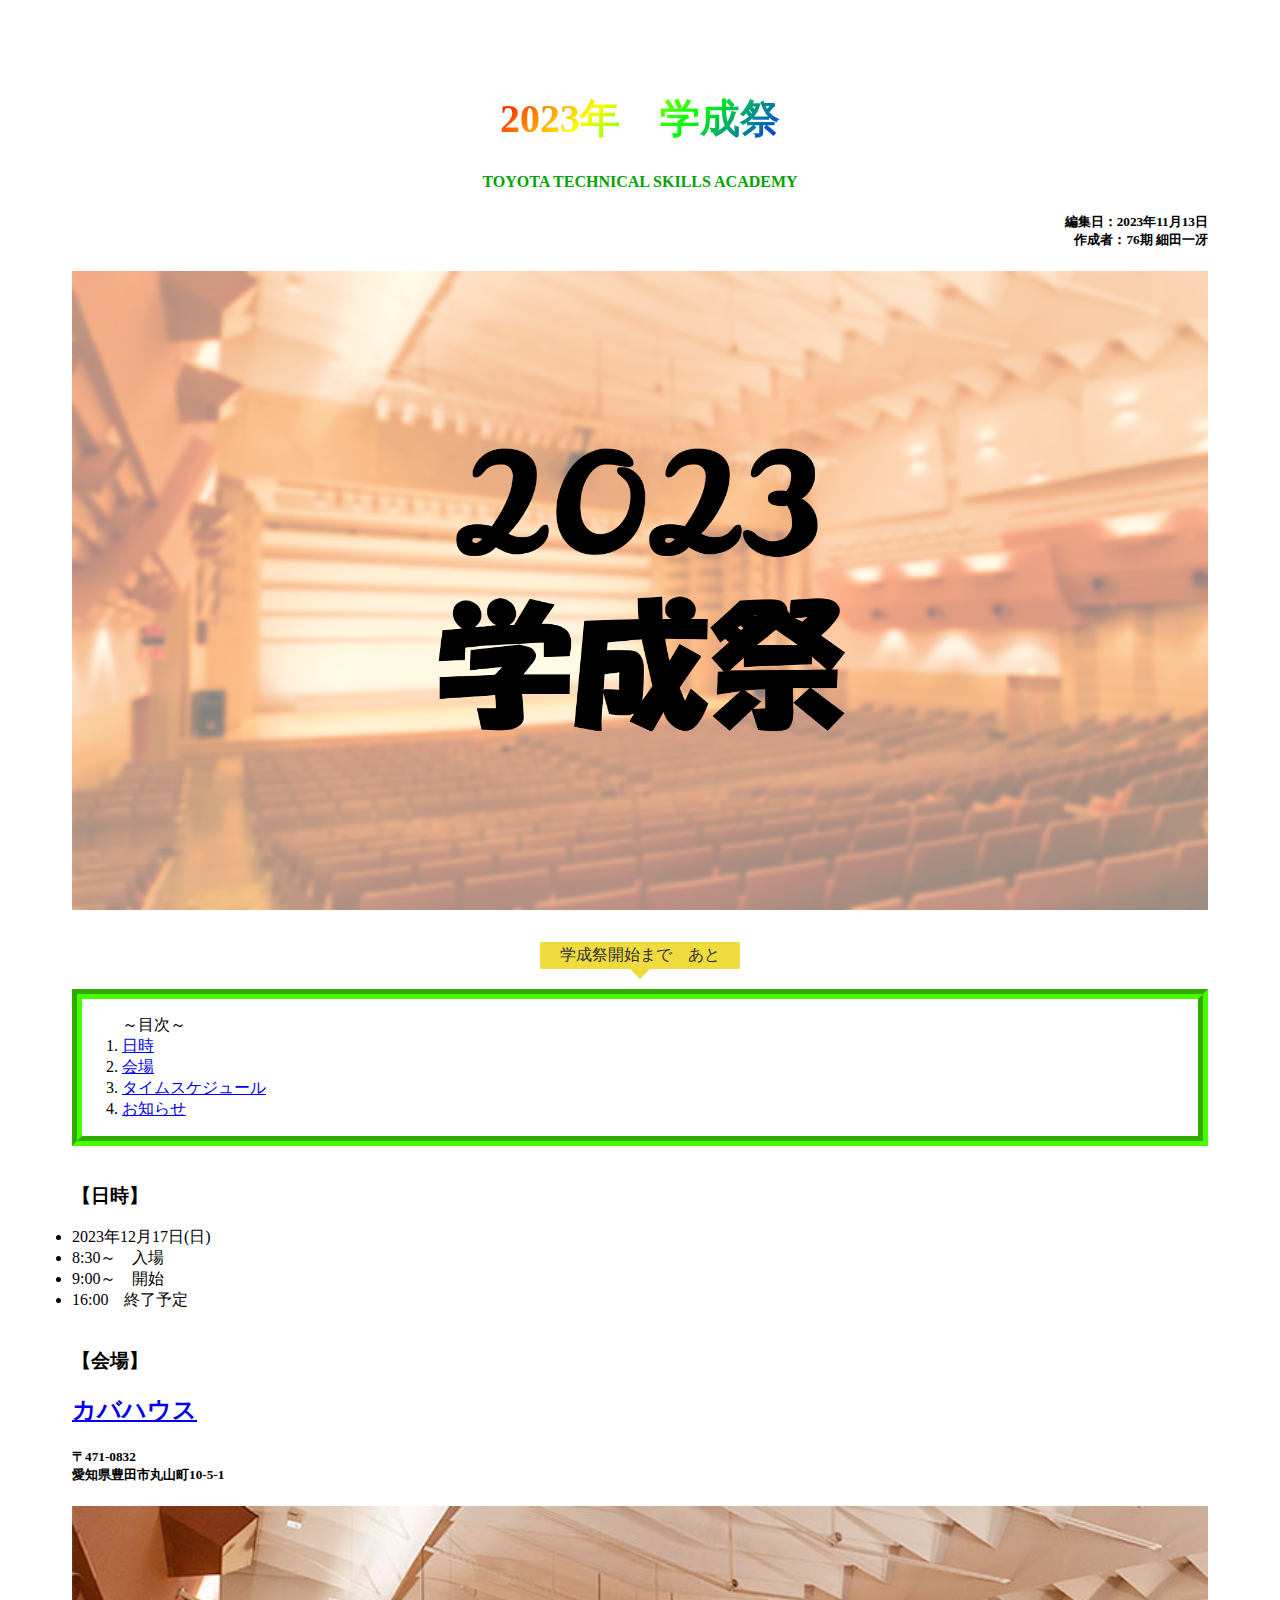
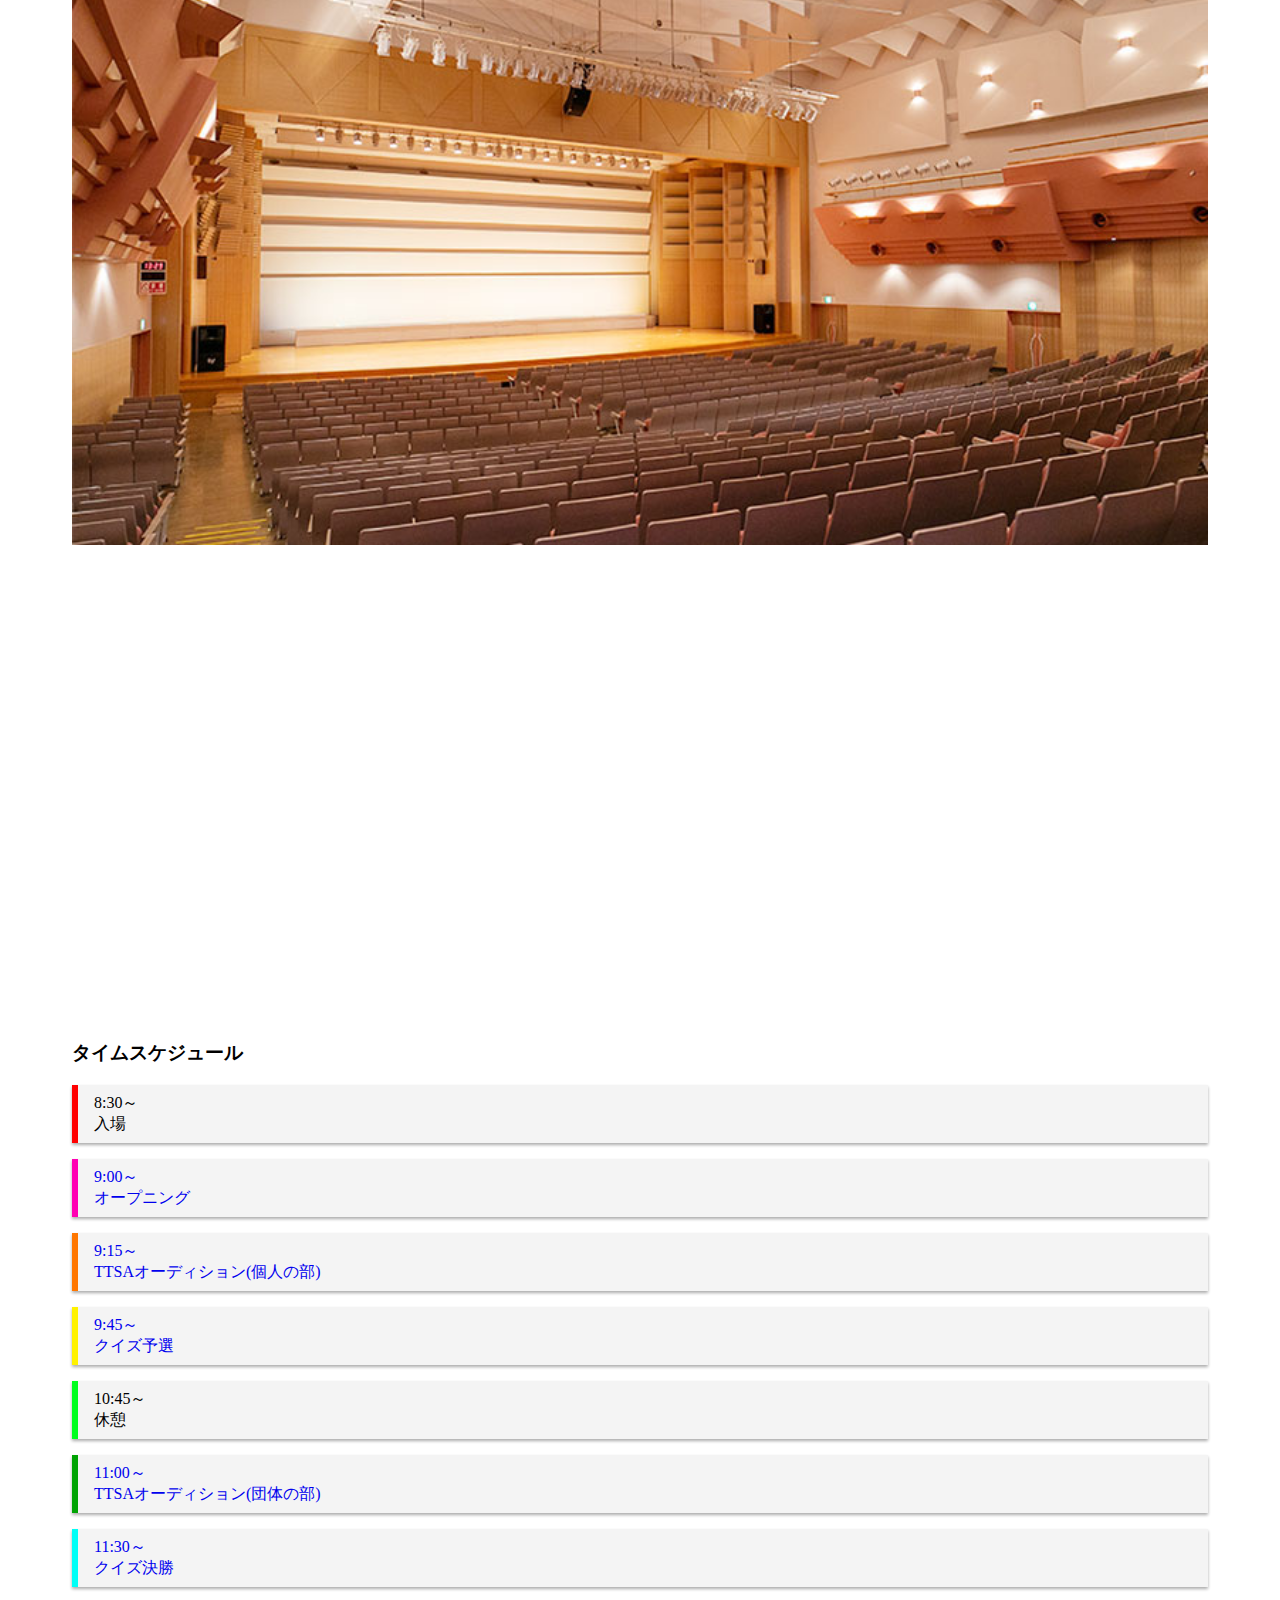
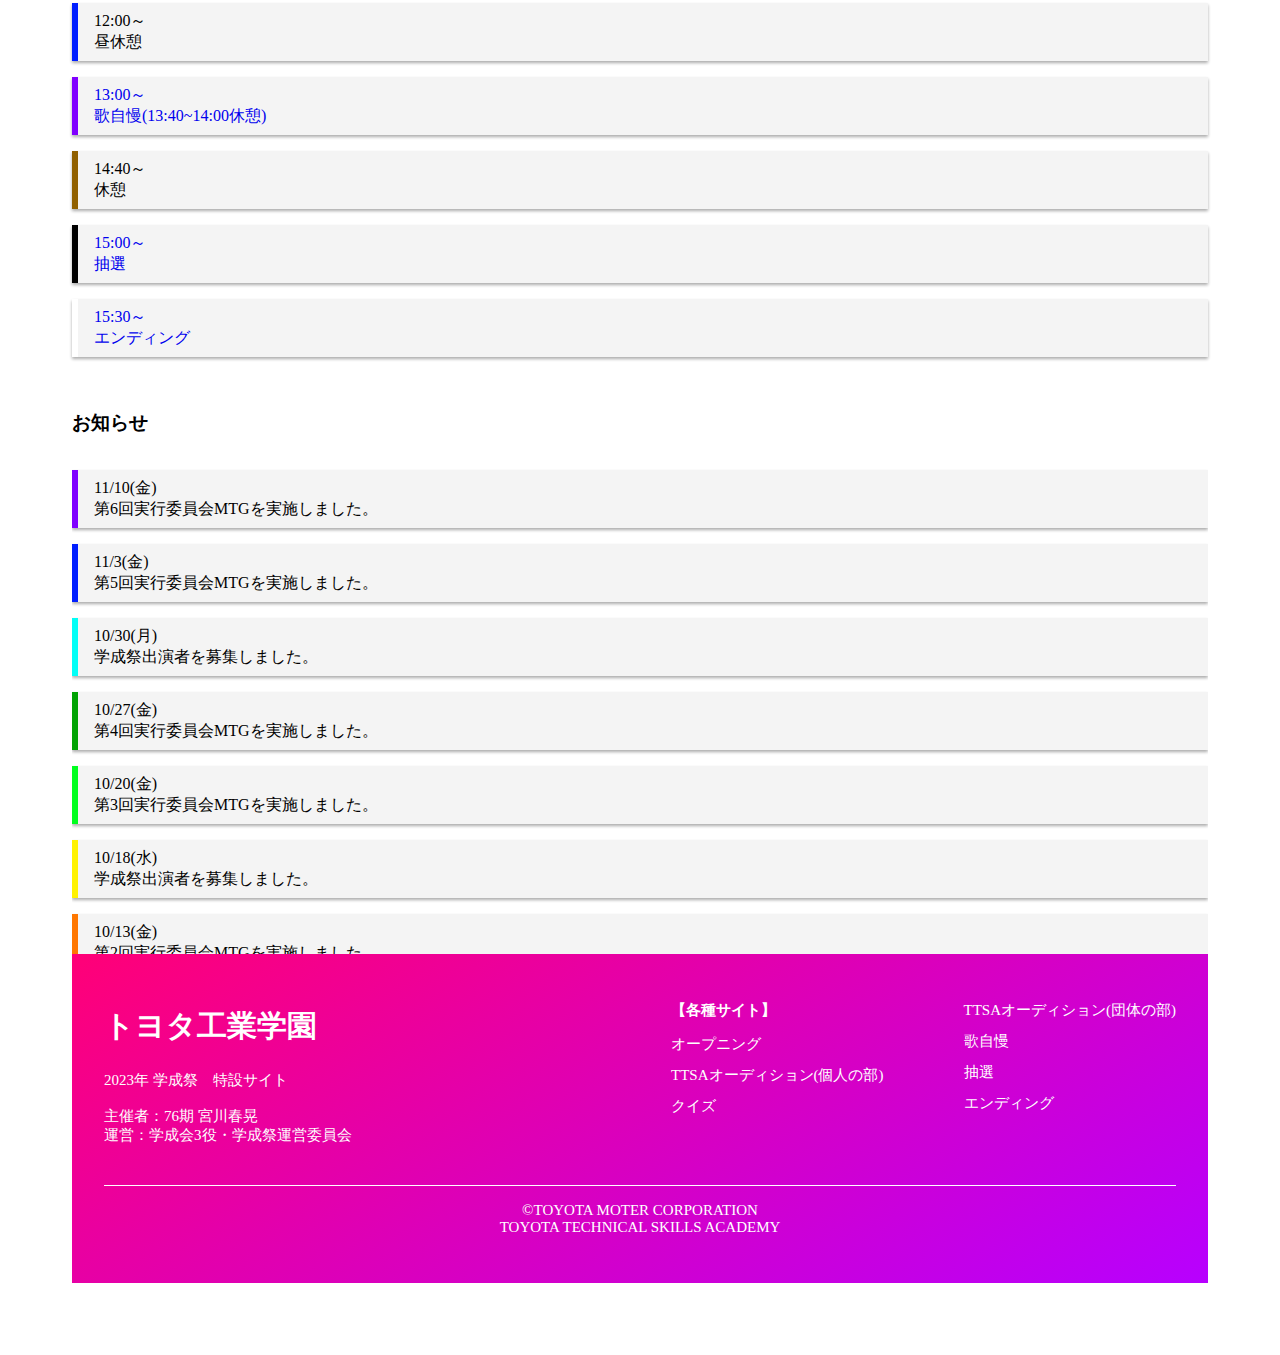
==== index.html @ 5e5b876b "Update index.html" ====
<!DOCTYPE html>
<html lang = "ja">
    <head>
        <meta charset = "UTF-8">
        <meta name = "viewport" content = "width=device-width, initial-scale=1.0">
        <title>2023年 学成祭HP HOME</title>
        <link rel="stylesheet" href="style.css">
        <script src = "script.js"></script>
    </head>

    <body class="body">
        <header class="Top">
            <h1 class="Title"><span>2023年　学成祭</span></h1>
            <h4 class="Title2">TOYOTA TECHNICAL SKILLS ACADEMY</h4>
            <h5 class="Subtitle">編集日：2023年11月13日<br>作成者：76期 細田一冴</span></h5>
        </header>

        <main class="main">
            <div class="写真1"><img src="学成祭背景.png"></div>
            <br>
            <div class="カウントダウン">
                <p class="atdays">学成祭開始まで　あと</p>
                <p id="countTimer"></p>
            </div>
            <br>
            <div class="border border-groove">
                <ol>～目次～
                <li><a href="#日時">日時</a></li>
                <li><a href="#会場">会場</a></li>
                <li><a href="#タイムスケジュール">タイムスケジュール</a></li>
                <li><a href="#お知らせ">お知らせ</a></li>
                </ol>
            </div>
        </main>
        <br>
        <main class="main2">
            <div id="日時">
                <h3>【日時】</h3>
                <li>2023年12月17日(日)</Li>
                <li>8:30～　入場</li>
                <li>9:00～　開始</li>
                <li>16:00　終了予定</li>
            </div>
            <br>
            <div id="会場">
                <h3>【会場】</h3>
                <h2><a href="http://www.kabanet.org/">カバハウス</a></h2>
                <h5>〒471-0832<br>
                    愛知県豊田市丸山町10-5-1
                </h5>
                <div class="写真2"><img src="カバハウス画像.jpg"></div>
                <iframe src="https://www.google.com/maps/embed?pb=!1m14!1m8!1m3!1d3265.842801231145!2d137.1483577!3d35.0606691!3m2!1i1024!2i768!4f13.1!3m3!1m2!1s0x6004a1cbf8b71cbf%3A0xae0e0956d1fdacdc!2z44Kr44OQ44OP44Km44K5!5e0!3m2!1sja!2sjp!4v1698238252187!5m2!1sja!2sjp" width=100% height="450" style="border:0;" allowfullscreen="" loading="lazy" referrerpolicy="no-referrer-when-downgrade"></iframe>
            </div>
            <br>
            <div id="タイムスケジュール">
                <h3>タイムスケジュール</h3>
                <div class="box1">
                    <p>
                        8:30～<br>
                        入場
                    </p>
                </div>
                <div class="box2">
                    <p>
                        <a href="https://kazusa-hosoda.github.io/2023_TTSA_FES/オープニング.html">
                            9:00～<br>
                            オープニング
                        </a>
                    </p>
                </div>
                <div class="box3">
                    <p>
                        <a href="https://kazusa-hosoda.github.io/2023_TTSA_FES/TTSA(個人の部).html">
                            9:15～<br>
                            TTSAオーディション(個人の部)
                        </a>
                    </p>
                </div>
                <div class="box4">
                    <p>
                        <a href="https://kazusa-hosoda.github.io/2023_TTSA_FES/クイズ.html">
                            9:45～<br>
                            クイズ予選
                        </a>
                    </p>
                </div>
                <div class="box5">
                    <p>
                        10:45～<br>
                        休憩
                    </p>
                </div>
                <div class="box6">
                    <p>
                        <a href="https://kazusa-hosoda.github.io/2023_TTSA_FES/TTSA(団体の部).html">
                            11:00～<br>
                            TTSAオーディション(団体の部)
                        </a>
                    </p>
                </div>
                <div class="box7">
                    <p>
                        <a href="https://kazusa-hosoda.github.io/2023_TTSA_FES/クイズ.html">
                            11:30～<br>
                            クイズ決勝
                        </a>
                    </p>
                </div>
                <div class="box8">
                    <p>
                        12:00～<br>
                        昼休憩
                    </p>
                </div>
                <div class="box9">
                    <p>
                        <a href="https://kazusa-hosoda.github.io/2023_TTSA_FES/歌自慢.html">
                            13:00～<br>
                            歌自慢(13:40~14:00休憩)
                        </a>
                    </p>
                </div>
                <div class="box10">
                    <p>
                        14:40～<br>
                        休憩
                    </p>
                </div>
                <div class="box11">
                    <p>
                        <a href="https://kazusa-hosoda.github.io/2023_TTSA_FES/抽選.html">
                            15:00～<br>
                            抽選
                        </a>
                    </p>
                </div>
                <div class="box12">
                    <p>
                        <a href="https://kazusa-hosoda.github.io/2023_TTSA_FES/エンディング.html">
                            15:30～<br>
                            エンディング
                        </a>
                    </p>
                </div>
            </div>
            <br>
            <div id="お知らせ">
                <h3>お知らせ</h3>
                <div class="お知らせbox">
                    <div class="box9">
                        <p>
                            11/10(金)<br>
                            第6回実行委員会MTGを実施しました。
                        </p>
                    </div>
                    <div class="box8">
                        <p>
                            11/3(金)<br>
                            第5回実行委員会MTGを実施しました。
                        </p>
                    </div>
                    <div class="box7">
                        <p>
                            10/30(月)<br>
                            学成祭出演者を募集しました。
                        </p>
                    </div>
                    <div class="box6">
                        <p>
                            10/27(金)<br>
                            第4回実行委員会MTGを実施しました。
                        </p>
                    </div>
                    <div class="box5">
                        <p>
                            10/20(金)<br>
                            第3回実行委員会MTGを実施しました。
                        </p>
                    </div>
                    <div class="box4">
                        <p>
                            10/18(水)<br>
                            学成祭出演者を募集しました。
                        </p>
                    </div>
                    <div class="box3">
                        <p>
                            10/13(金)<br>
                            第2回実行委員会MTGを実施しました。
                        </p>
                    </div>
                    <div class="box2">
                        <p>
                            10/8(日)<br>
                            学成祭参加者を募集しました。
                        </p>
                    </div>
                    <div class="box1">
                        <p>
                            10/6(金)<br>
                            第1回実行委員会MTGを実施しました。
                        </p>
                    </div>
                </div>
            </div>
        </main>
    </body>

    <footer class="footer">
        <div class="lg-flex md-justify-between">
            <div>
              <h1 class="footer__logo">トヨタ工業学園</h1>
              <address class="footer__address">
                2023年 学成祭　特設サイト<br><br>
                主催者：76期 宮川春晃<br>
                運営：学成会3役・学成祭運営委員会
              </address>
            </div>
            <div class="grid">
              <div>
                <p class="footer__navi-heading">【各種サイト】</p>
                <ul class="footer__navi">
                    <li><a href="https://kazusa-hosoda.github.io/2023_TTSA_FES/オープニング.html">オープニング</a></li>
                    <li><a href="https://kazusa-hosoda.github.io/2023_TTSA_FES/TTSA(個人の部).html">TTSAオーディション(個人の部)</a></li>
                    <li><a href="https://kazusa-hosoda.github.io/2023_TTSA_FES/クイズ.html">クイズ</a></li>
                </ul>
              </div>
              <div>
                <ul class="footer__navi">
                    <li><a href="https://kazusa-hosoda.github.io/2023_TTSA_FES/TTSA(団体の部).html">TTSAオーディション(団体の部)</a></li>
                    <li><a href="https://kazusa-hosoda.github.io/2023_TTSA_FES/歌自慢.html">歌自慢</a></li>
                    <li><a href="https://kazusa-hosoda.github.io/2023_TTSA_FES/抽選.html">抽選</a></li>
                    <li><a href="https://kazusa-hosoda.github.io/2023_TTSA_FES/エンディング.html">エンディング</a></li>
                </ul>
              </div>
            </div>
          </div>
          <hr>
        <p class="会社名">©TOYOTA MOTER CORPORATION<br>TOYOTA TECHNICAL SKILLS ACADEMY</p>
    </footer>
</html>
---- style.css ----
html{
    background-color: rgb(255, 255, 255);
    color: #000000;
    margin: 5%;
}

.Top .Title{
    text-align: center;
    font-family: Castellar; /* フォント */
    font-size: 250%;
    max-width: 100%;
    height: auto;
}

.Top .Title span{
    background: linear-gradient(135deg, #ff0000 0%, #fbff00 33%, #00ff08 66%, #002aff 100%);
    background: -webkit-linear-gradient(-45deg, #ff0000 0%, #fbff00 33%, #00ff08 66%, #002aff 100%);
    -webkit-background-clip: text;
    -webkit-text-fill-color: transparent;
}

.Top .Title2{
    color: #00a303;
    text-align: center;
    font-size: 100%;
    max-width: 100%;
    height: auto;
}

.Top .Subtitle{
    text-align: right;
}

p.atdays {
    top: 10px;
    display: inline-block;
    margin: 0 auto 10px;
    background: #f0db3f;
    color: #313131;
    padding: 3px 20px;
    position: relative;
    border-radius: 2px;
}

p.atdays:after {
    content: "";
    position: absolute;
    bottom: -20px;
    left: 50%;
    margin-left: -10px;
    border: 10px solid transparent;
    border-top: 10px solid #f0db3f;
    z-index: 2;
}

p#countTimer {
    margin: 0;
    font-size: 2rem;
    font-weight: 600;
    letter-spacing: 0.08rem;
    text-align: center;
}

p#countTimer span {
    font-size: 1rem;
    font-weight: 400;
    margin-right: 10px;
}

.カウントダウン{
    color: rgb(255, 0, 0);
}

.main{
    text-align: center;
    max-width: 100%;
    height: auto;
}

.main img{
    width: 100%;
}

.main .border-groove {
    text-align: left;
    margin-top: 2px;
    border: 10px groove #48ff00;
    color: black;
    background-color: #ffffff;
}

.main2 img{
    width: 100%;
}

#タイムスケジュール a{
    text-decoration: none;
}

#タイムスケジュール a:hover{
    text-decoration: underline;
}

.お知らせbox{
    width: 100%;
    height:500px;
    overflow: scroll;
}

.box1{
    padding: 0.5em 1em;
    margin: 1em 0;
    background: #f4f4f4;
    border-left: solid 6px #ff0000;
    box-shadow: 0px 2px 3px rgba(0, 0, 0, 0.33);
}

.box2{
    padding: 0.5em 1em;
    margin: 1em 0;
    background: #f4f4f4;
    border-left: solid 6px #ff00b3;
    box-shadow: 0px 2px 3px rgba(0, 0, 0, 0.33);
}

.box3{
    padding: 0.5em 1em;
    margin: 1em 0;
    background: #f4f4f4;
    border-left: solid 6px #ff7700;
    box-shadow: 0px 2px 3px rgba(0, 0, 0, 0.33);
}

.box4{
    padding: 0.5em 1em;
    margin: 1em 0;
    background: #f4f4f4;
    border-left: solid 6px #fff200;
    box-shadow: 0px 2px 3px rgba(0, 0, 0, 0.33);
}

.box5{
    padding: 0.5em 1em;
    margin: 1em 0;
    background: #f4f4f4;
    border-left: solid 6px #00ff1e;
    box-shadow: 0px 2px 3px rgba(0, 0, 0, 0.33);
}

.box6{
    padding: 0.5em 1em;
    margin: 1em 0;
    background: #f4f4f4;
    border-left: solid 6px #00a303;
    box-shadow: 0px 2px 3px rgba(0, 0, 0, 0.33);
}

.box7{
    padding: 0.5em 1em;
    margin: 1em 0;
    background: #f4f4f4;
    border-left: solid 6px #00fff7;
    box-shadow: 0px 2px 3px rgba(0, 0, 0, 0.33);
}

.box8{
    padding: 0.5em 1em;
    margin: 1em 0;
    background: #f4f4f4;
    border-left: solid 6px #001eff;
    box-shadow: 0px 2px 3px rgba(0, 0, 0, 0.33);
}

.box9{
    padding: 0.5em 1em;
    margin: 1em 0;
    background: #f4f4f4;
    border-left: solid 6px #8000ff;
    box-shadow: 0px 2px 3px rgba(0, 0, 0, 0.33);
}

.box10{
    padding: 0.5em 1em;
    margin: 1em 0;
    background: #f4f4f4;
    border-left: solid 6px #906000;
    box-shadow: 0px 2px 3px rgba(0, 0, 0, 0.33);
}

.box11{
    padding: 0.5em 1em;
    margin: 1em 0;
    background: #f4f4f4;
    border-left: solid 6px #000000;
    box-shadow: 0px 2px 3px rgba(0, 0, 0, 0.33);
}

.box12{
    padding: 0.5em 1em;
    margin: 1em 0;
    background: #f4f4f4;
    border-left: solid 6px #ffffff;
    box-shadow: 0px 2px 3px rgba(0, 0, 0, 0.33);
}

#タイムスケジュール p{
    color: black;
    margin: 0; 
    padding: 0;
}

#お知らせ p{
    color: black;
    margin: 0; 
    padding: 0;
}

.footer {
    padding: 2rem;
    font-size: 15px;
    color: #ffffff;
    background: linear-gradient(120deg, #b700ff, #ff0077);
    background: -moz-linear-gradient(120deg, #b700ff, #ff0077);
    background: -webkit-linear-gradient(120deg, #b700ff, #ff0077);
}
  
.footer__navi-heading {
    font-weight: 600;
}
  
.footer__logo {
    display: inline-block;
    margin-bottom: 1.5rem;
}
  
.footer__navi li {
    margin-bottom: 0.75rem;
}
  
.footer__address {
    margin-bottom: 2rem;
}
  
.footer__address a {
    text-decoration: underline;
}
  
@media (min-width: 768px) {
    .md-flex {
      display: flex;
    }
  
    .md-justify-between {
      justify-content: space-between;
    }
  
    .grid {
      grid-template-columns: repeat(2, minmax(0, 1fr));
    }
    
    .footer__address a {
      text-decoration: none;
      pointer-events: none;
    }
}
  
@media (min-width: 1024px) {
    .lg-flex {
      display: flex;
    }
}
  
.会社名 {
    text-align: center;
}

.footer ul {
    padding: 0;
    list-style: none;
}
  
.footer a {
    color: #ffffff;
    text-decoration: none;
}
  
a:hover {
    color: #000000;
}
  
.footer hr {
    height: 1px;
    border: 0;
    border-top: 1px solid #ffffff;
}
  
.footer address {
    font-style: normal;
    color: #ffffff;
}
  
.grid {
    display: grid;
    grid-template-columns: repeat(2, minmax(0, 1fr));
    gap: 5rem;
    margin-bottom: 1.5rem;
}
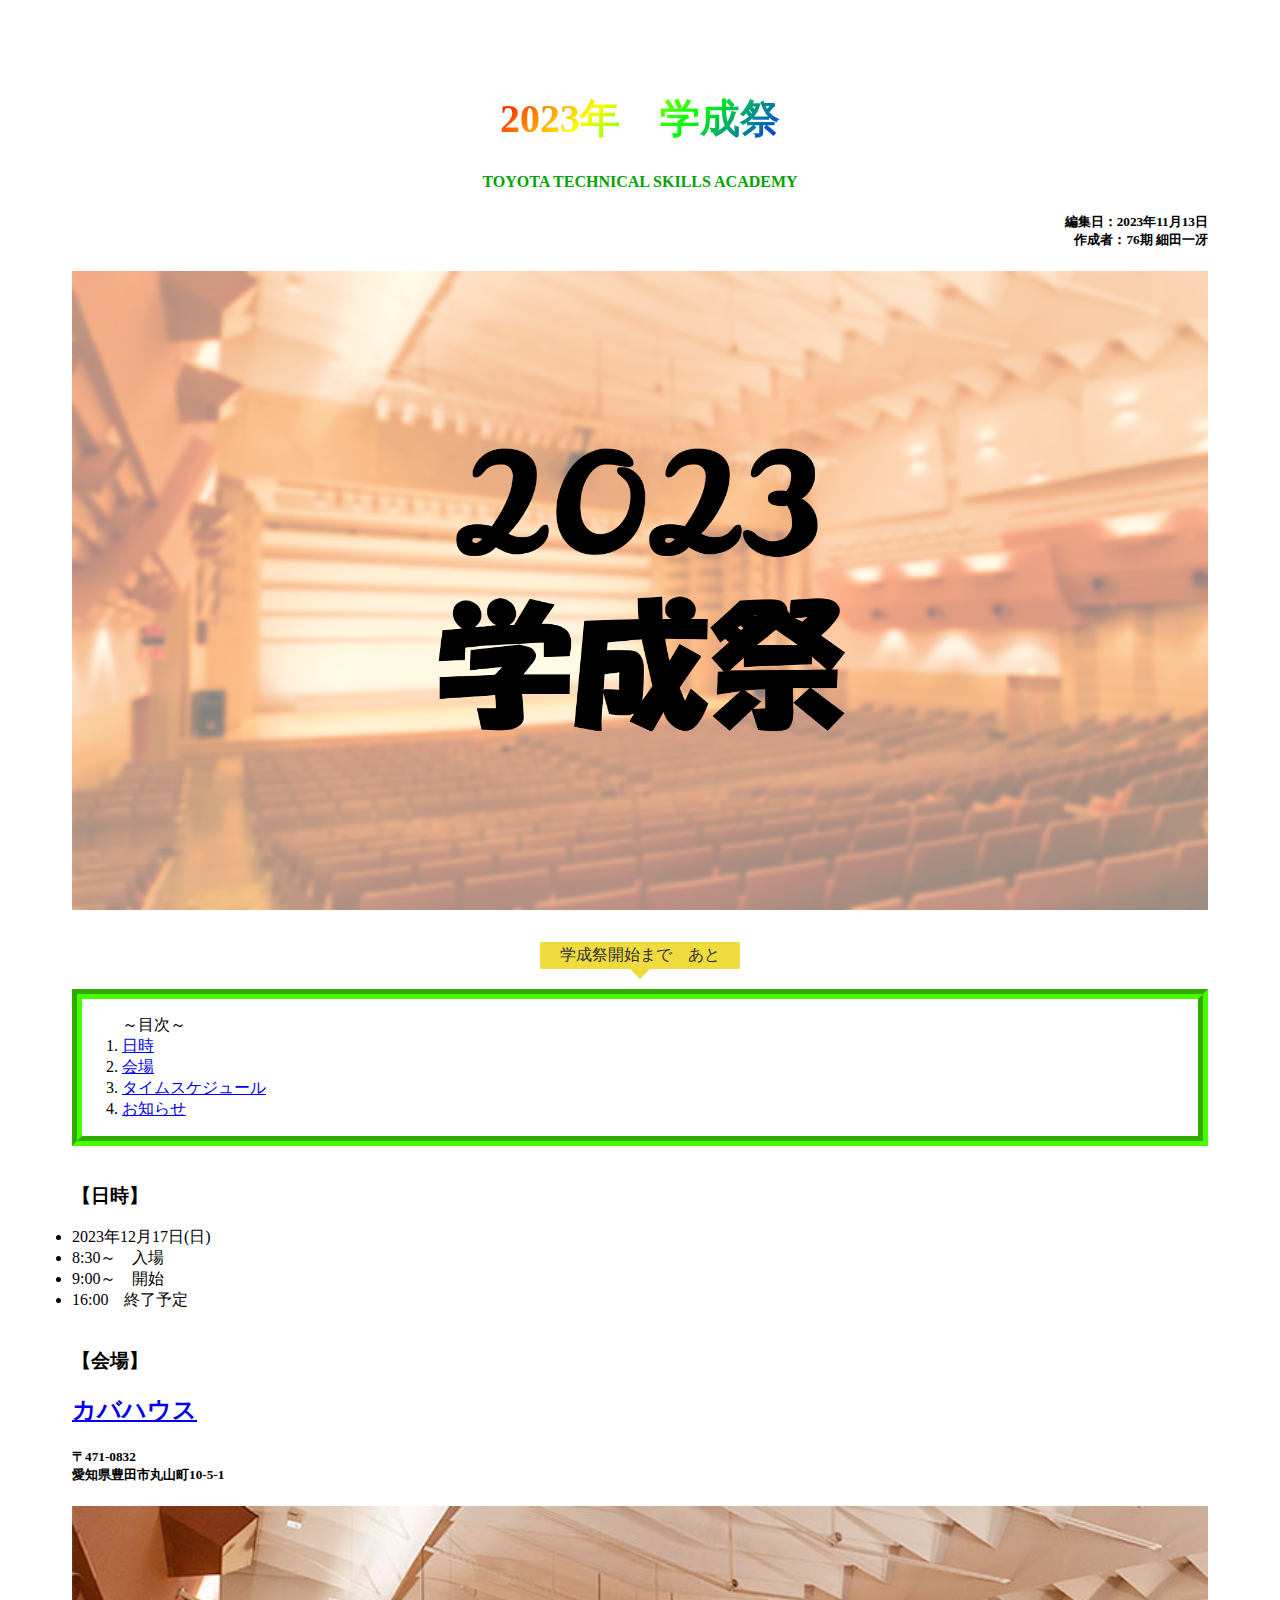
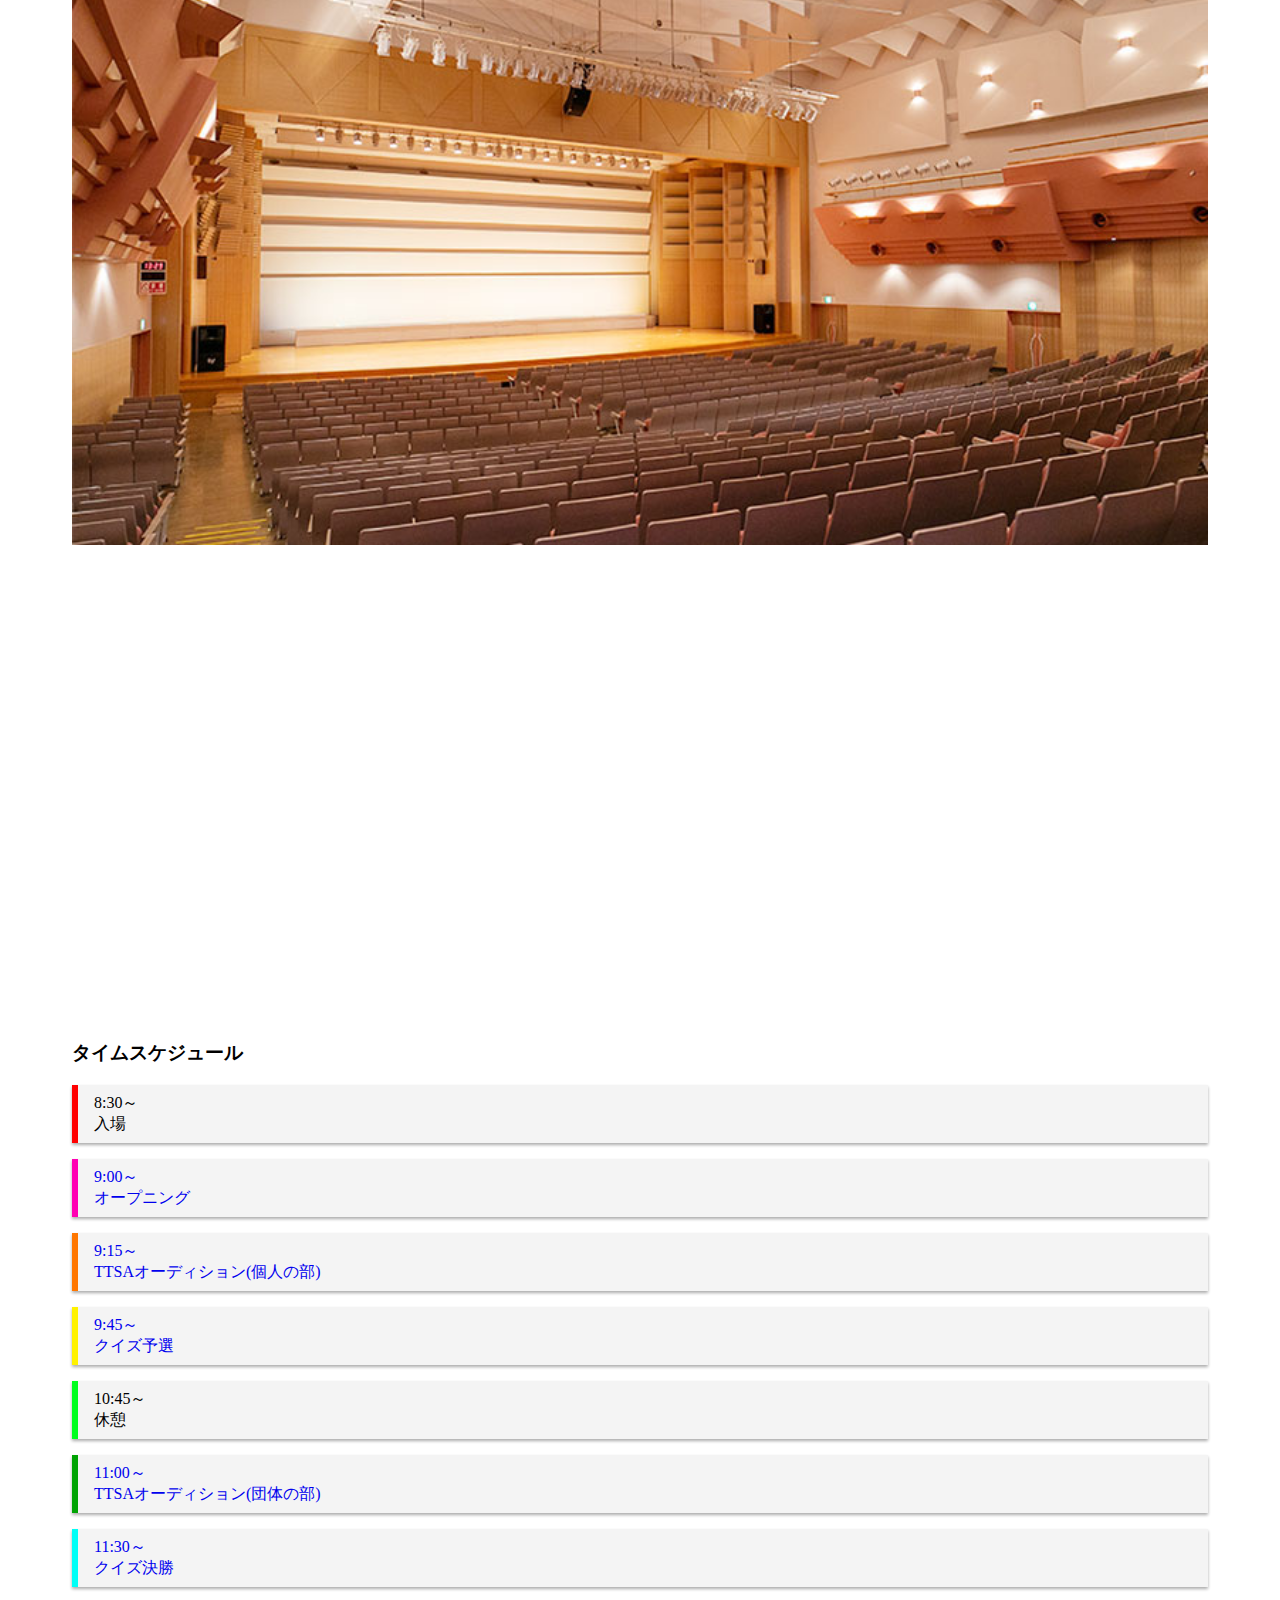
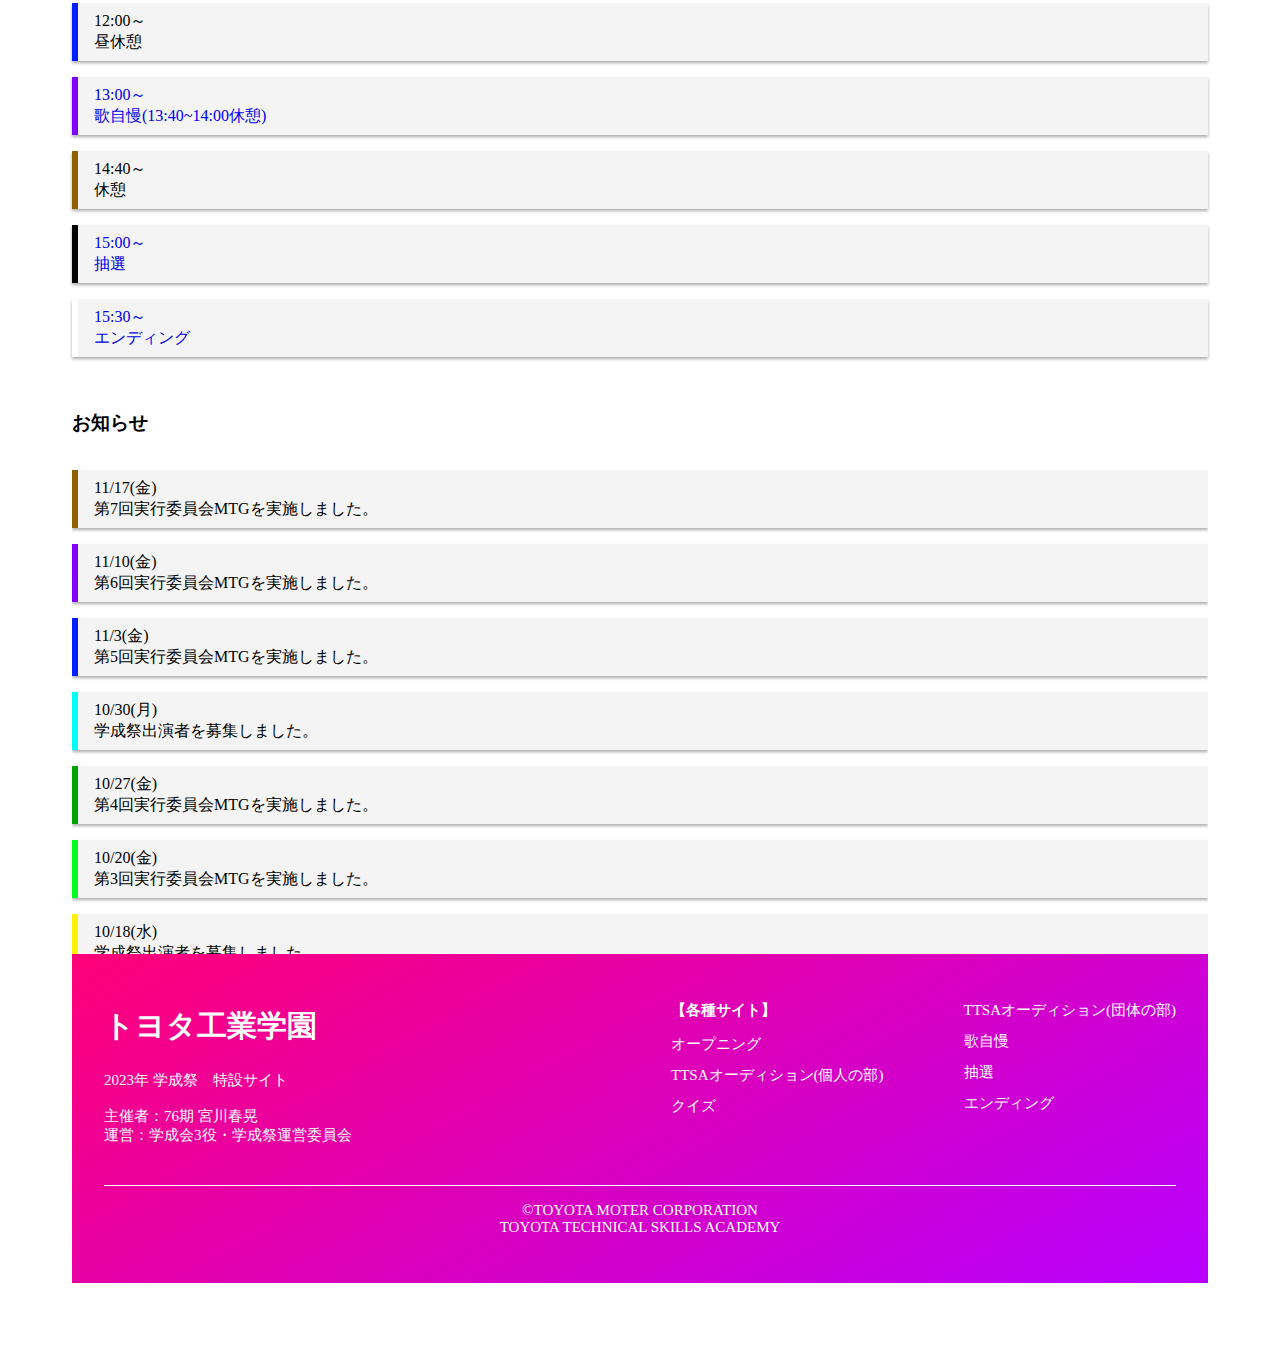
==== commit 772eb235: "Update index.html" ====
--- a/index.html
+++ b/index.html
@@ -147,6 +147,12 @@
             <div id="お知らせ">
                 <h3>お知らせ</h3>
                 <div class="お知らせbox">
+                    <div class="box10">
+                        <p>
+                            11/17(金)<br>
+                            第7回実行委員会MTGを実施しました。
+                        </p>
+                    </div>
                     <div class="box9">
                         <p>
                             11/10(金)<br>
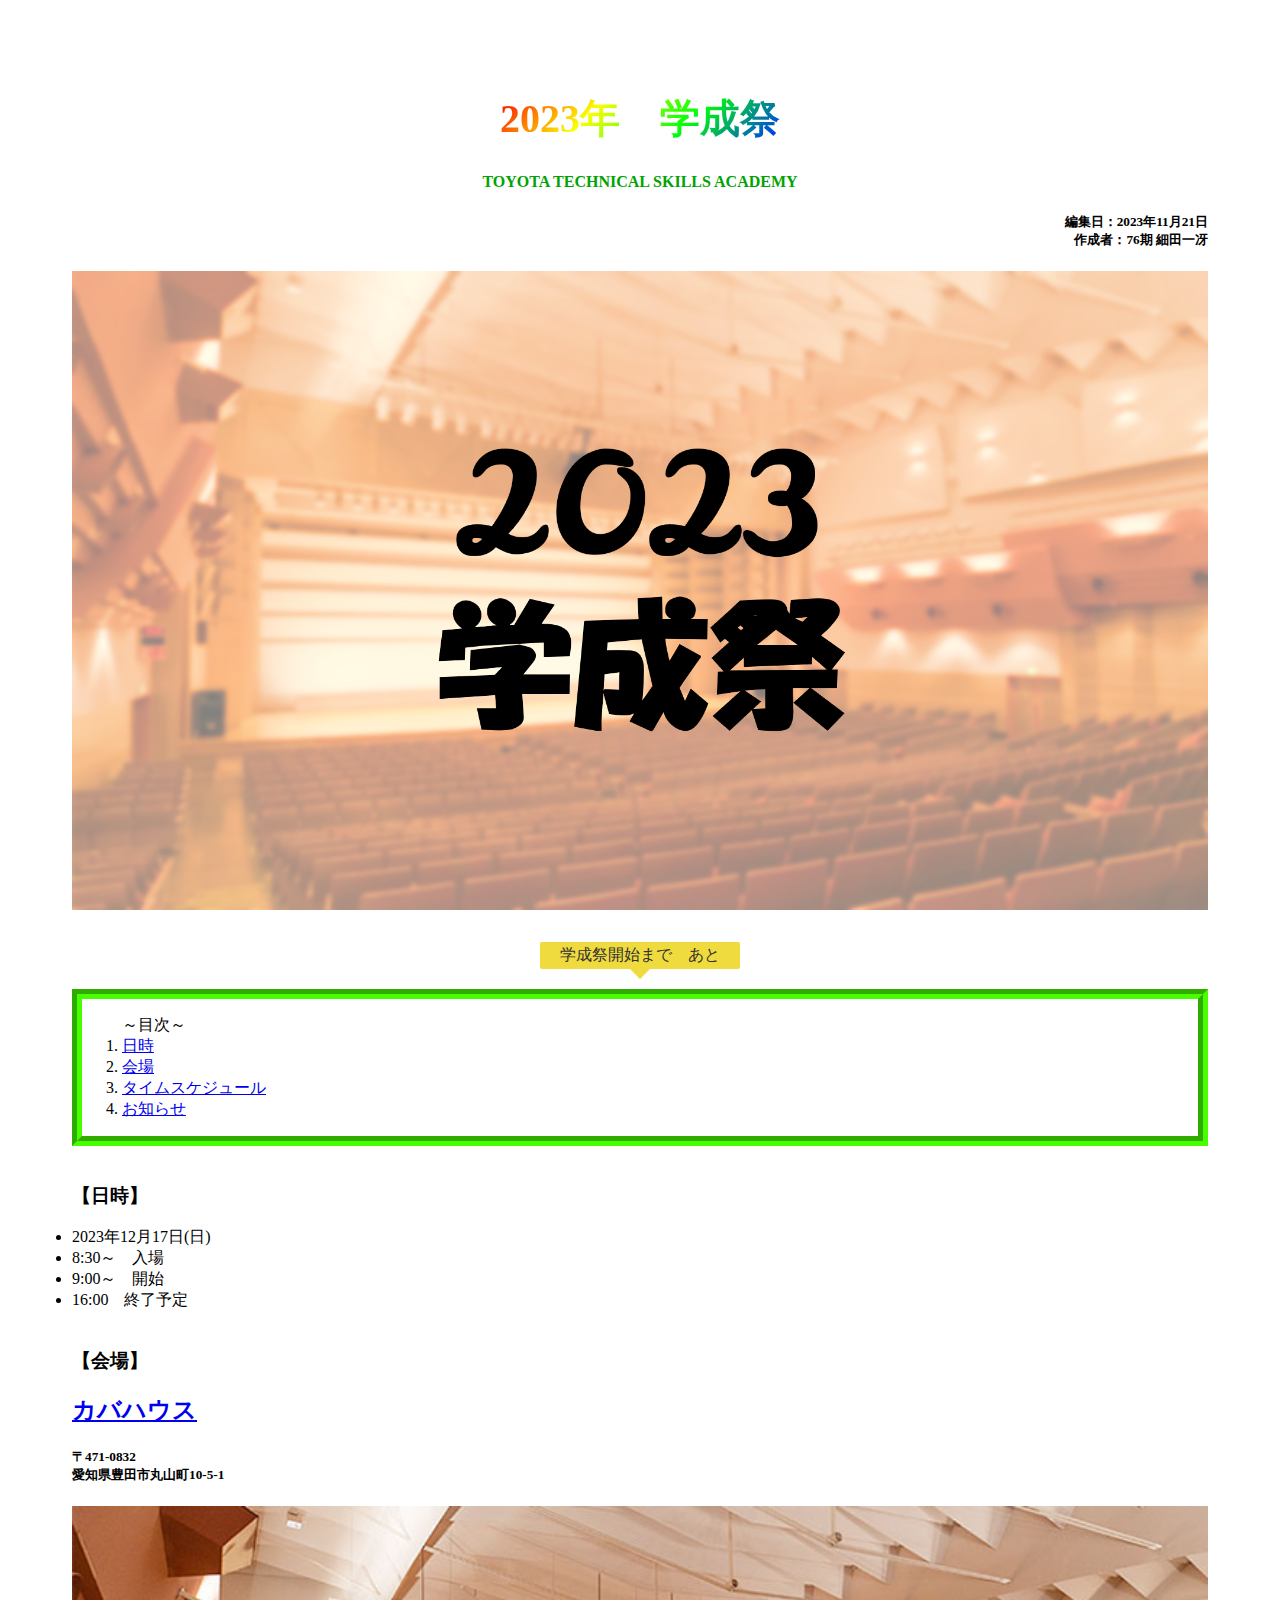
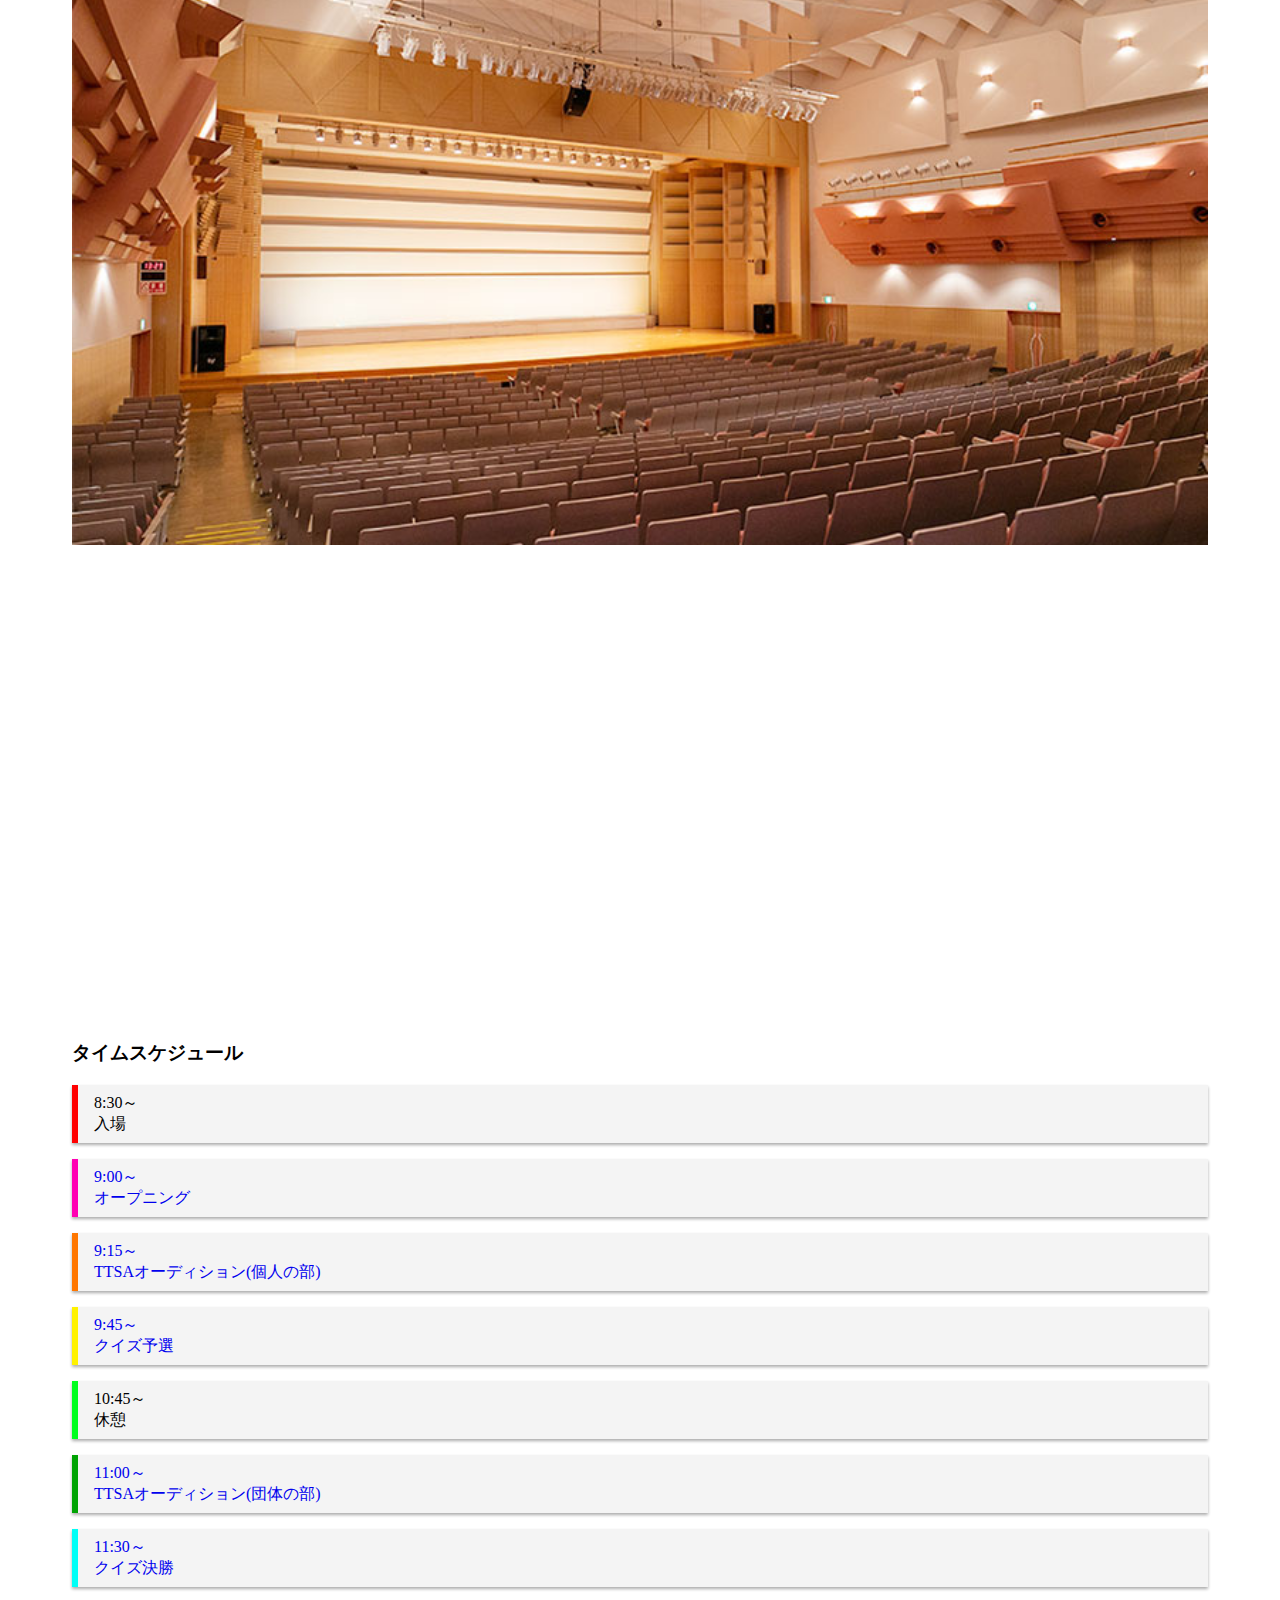
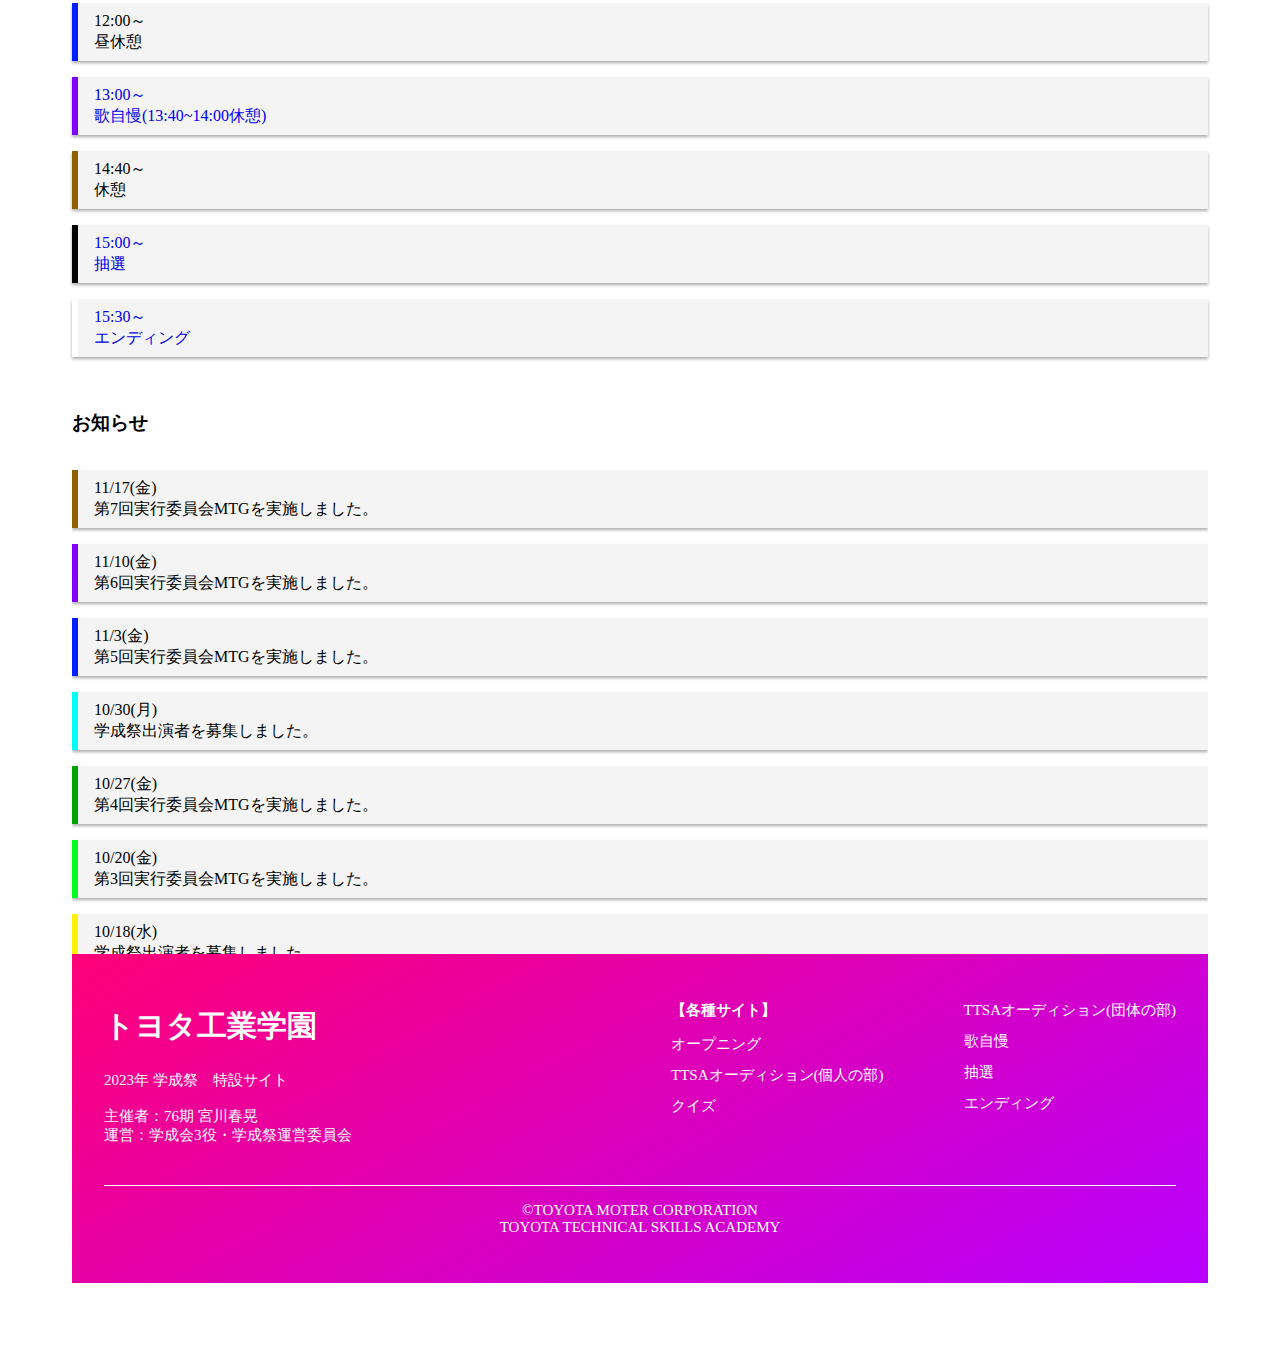
==== commit 40e90f0d: "Update index.html" ====
--- a/index.html
+++ b/index.html
@@ -12,7 +12,7 @@
         <header class="Top">
             <h1 class="Title"><span>2023年　学成祭</span></h1>
             <h4 class="Title2">TOYOTA TECHNICAL SKILLS ACADEMY</h4>
-            <h5 class="Subtitle">編集日：2023年11月13日<br>作成者：76期 細田一冴</span></h5>
+            <h5 class="Subtitle">編集日：2023年11月21日<br>作成者：76期 細田一冴</span></h5>
         </header>
 
         <main class="main">
@@ -44,7 +44,7 @@
             <br>
             <div id="会場">
                 <h3>【会場】</h3>
-                <h2><a href="http://www.kabanet.org/">カバハウス</a></h2>
+                <h2><a href="https://www.kabanet.org/union-hall/">カバハウス</a></h2>
                 <h5>〒471-0832<br>
                     愛知県豊田市丸山町10-5-1
                 </h5>
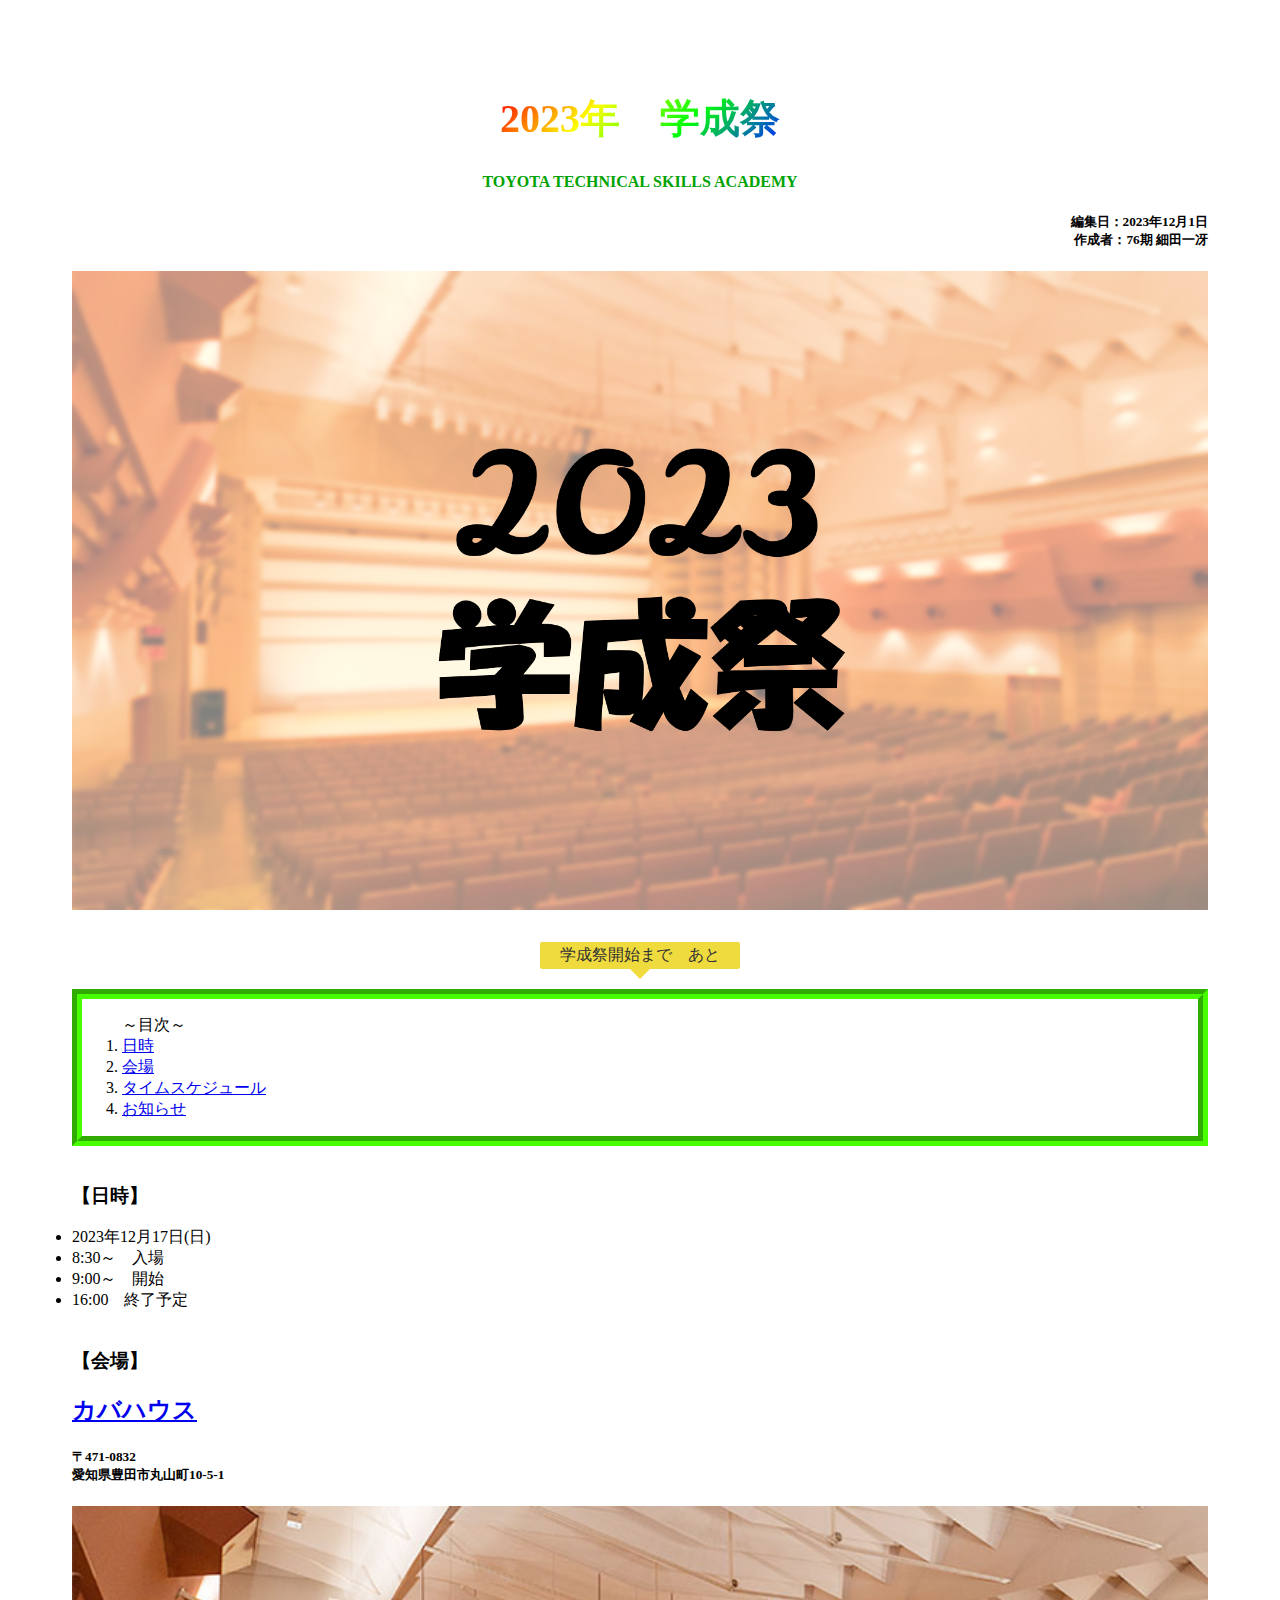
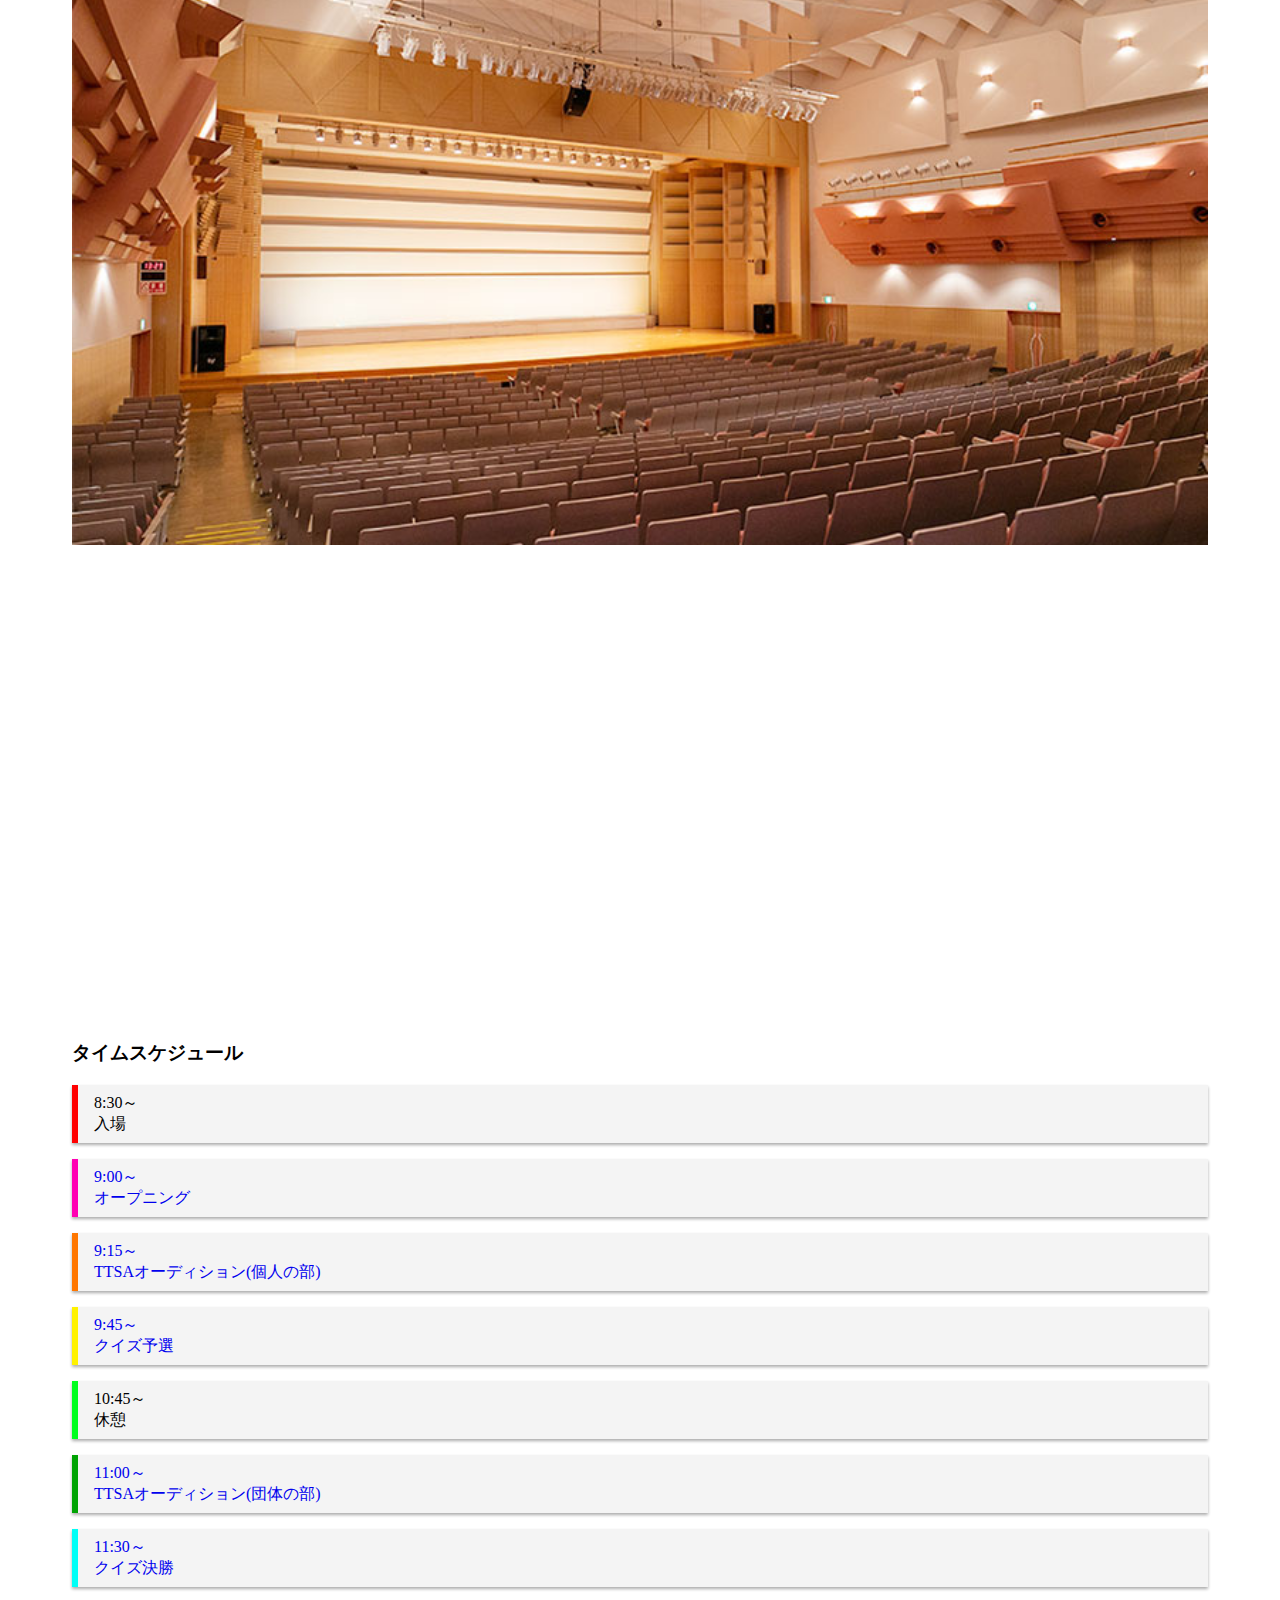
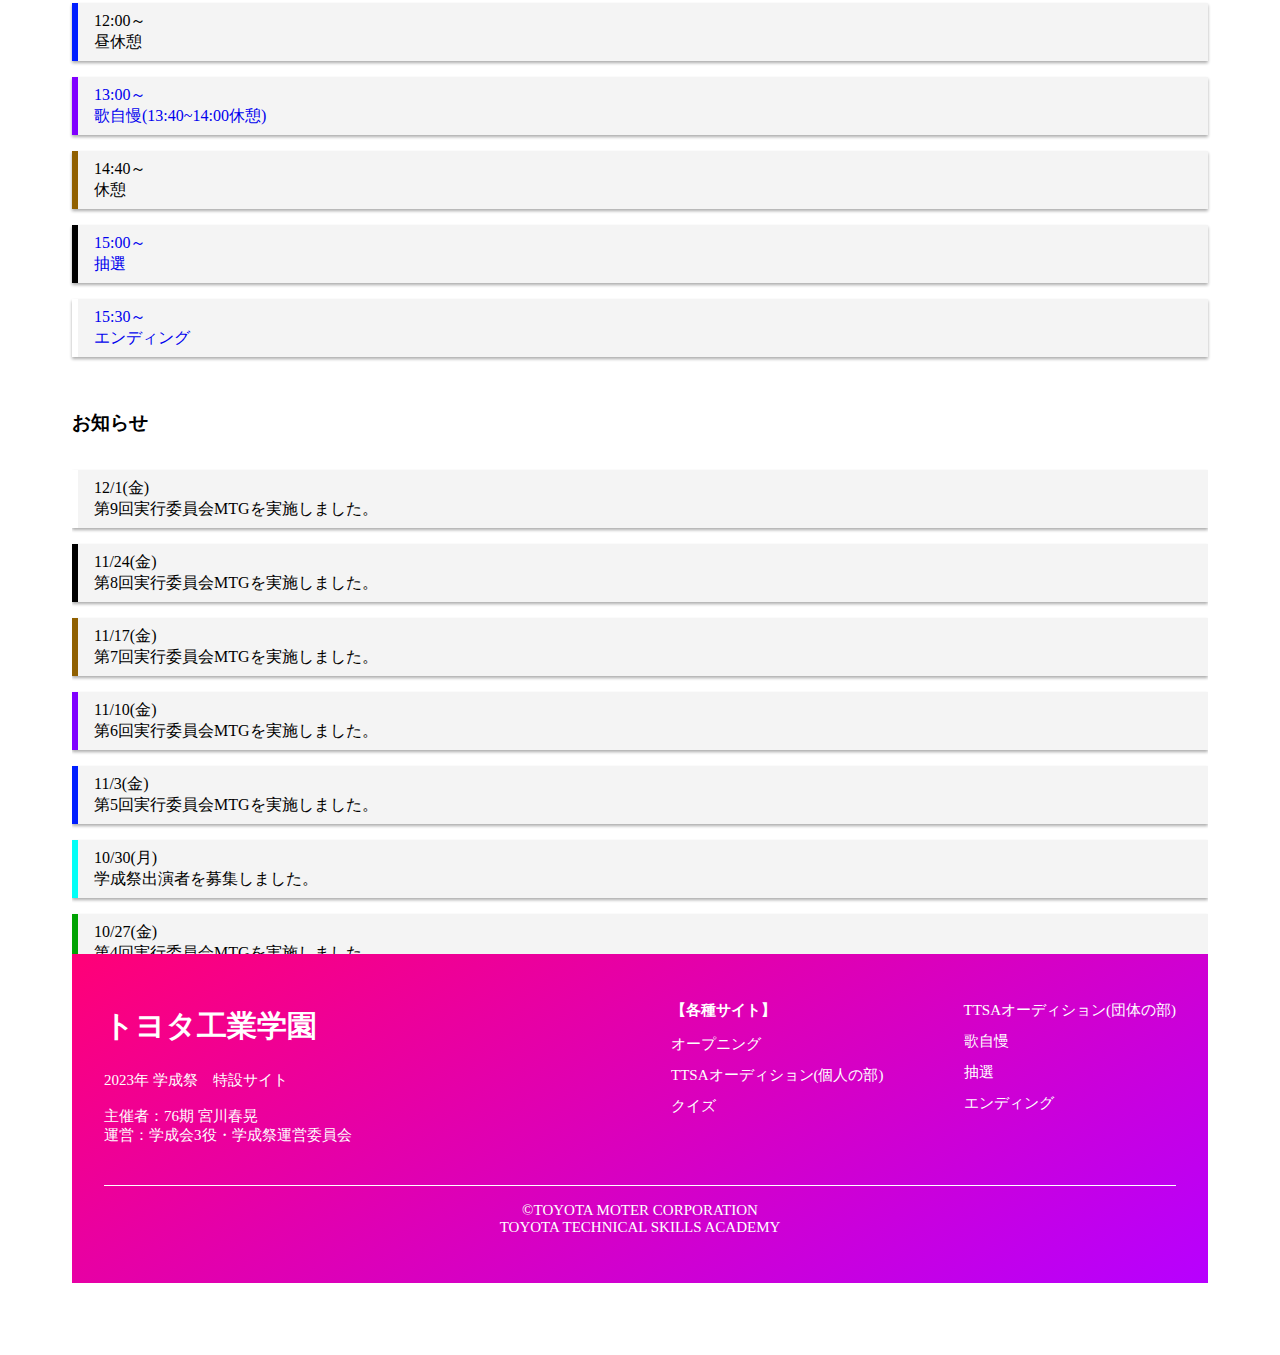
==== commit 719724be: "Update index.html" ====
--- a/index.html
+++ b/index.html
@@ -12,7 +12,7 @@
         <header class="Top">
             <h1 class="Title"><span>2023年　学成祭</span></h1>
             <h4 class="Title2">TOYOTA TECHNICAL SKILLS ACADEMY</h4>
-            <h5 class="Subtitle">編集日：2023年11月21日<br>作成者：76期 細田一冴</span></h5>
+            <h5 class="Subtitle">編集日：2023年12月1日<br>作成者：76期 細田一冴</span></h5>
         </header>
 
         <main class="main">
@@ -147,6 +147,18 @@
             <div id="お知らせ">
                 <h3>お知らせ</h3>
                 <div class="お知らせbox">
+                    <div class="box12">
+                        <p>
+                            12/1(金)<br>
+                            第9回実行委員会MTGを実施しました。
+                        </p>
+                    </div>
+                    <div class="box11">
+                        <p>
+                            11/24(金)<br>
+                            第8回実行委員会MTGを実施しました。
+                        </p>
+                    </div>
                     <div class="box10">
                         <p>
                             11/17(金)<br>
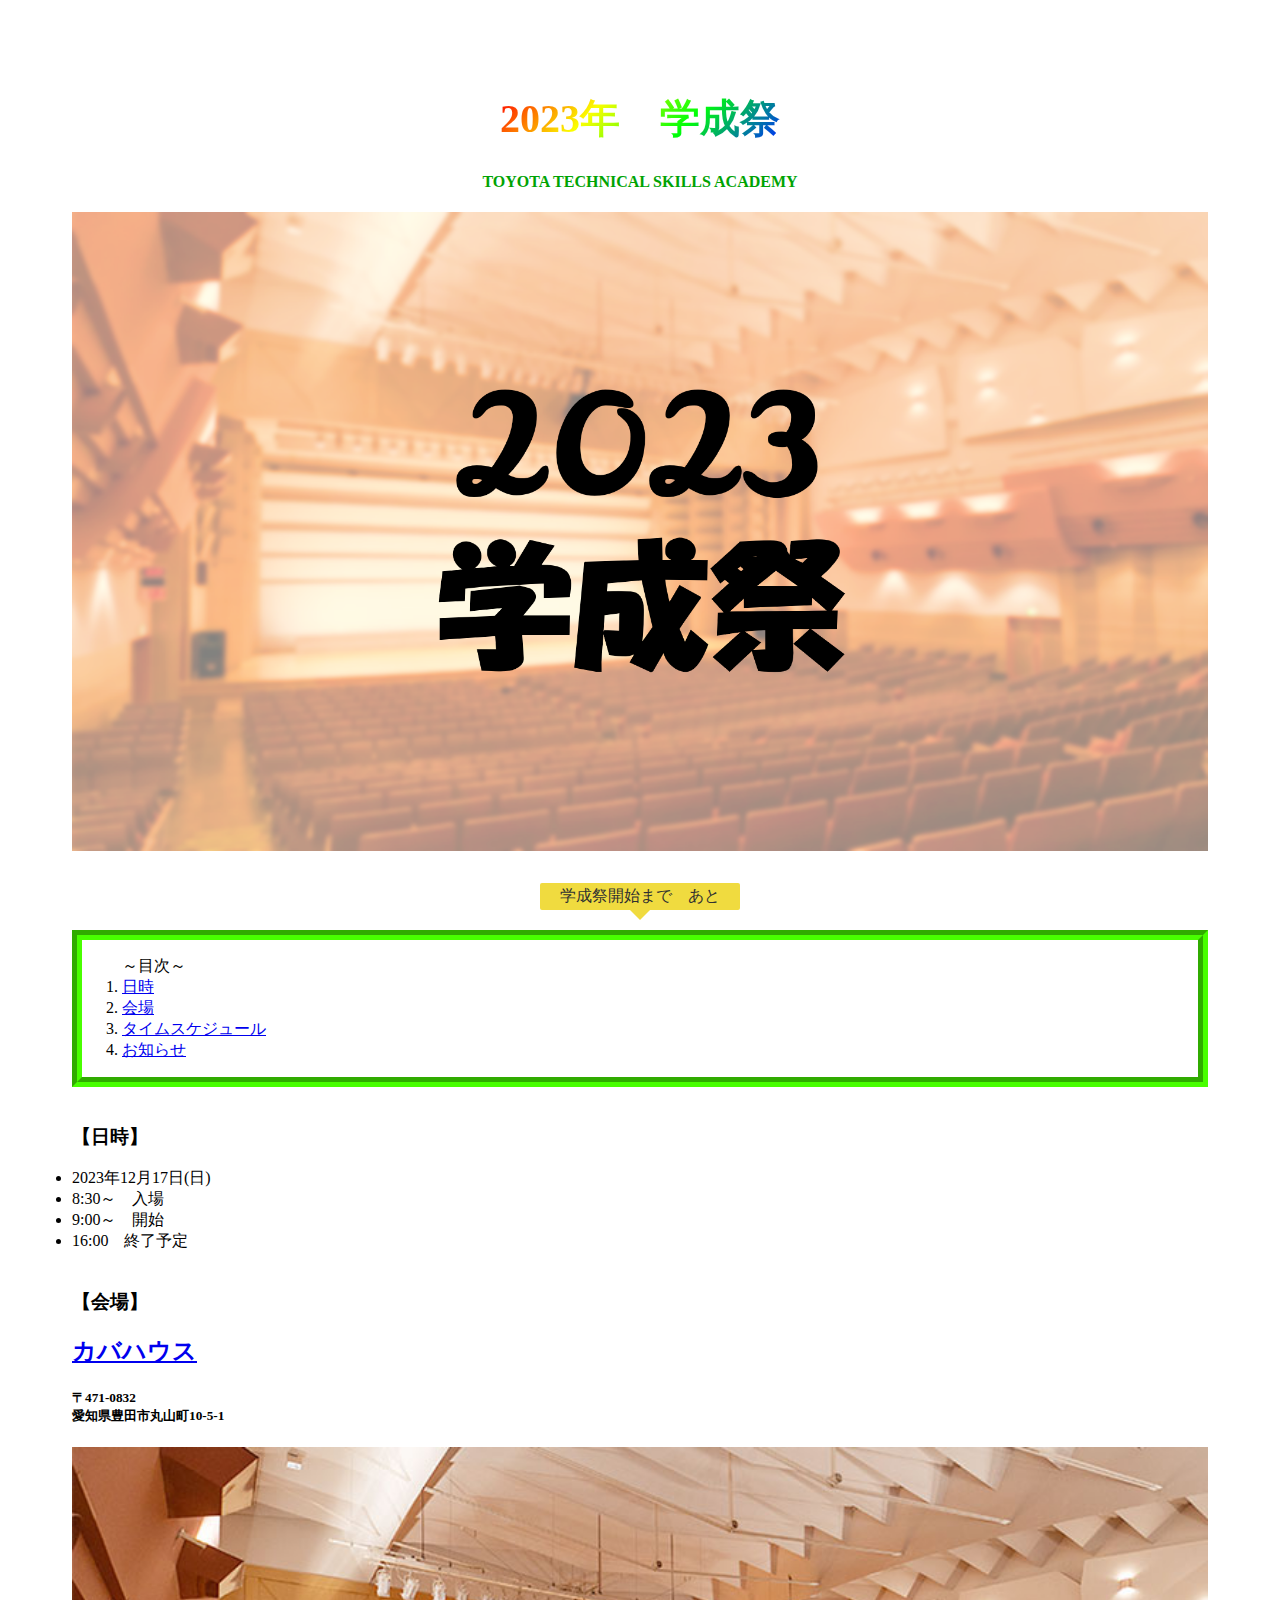
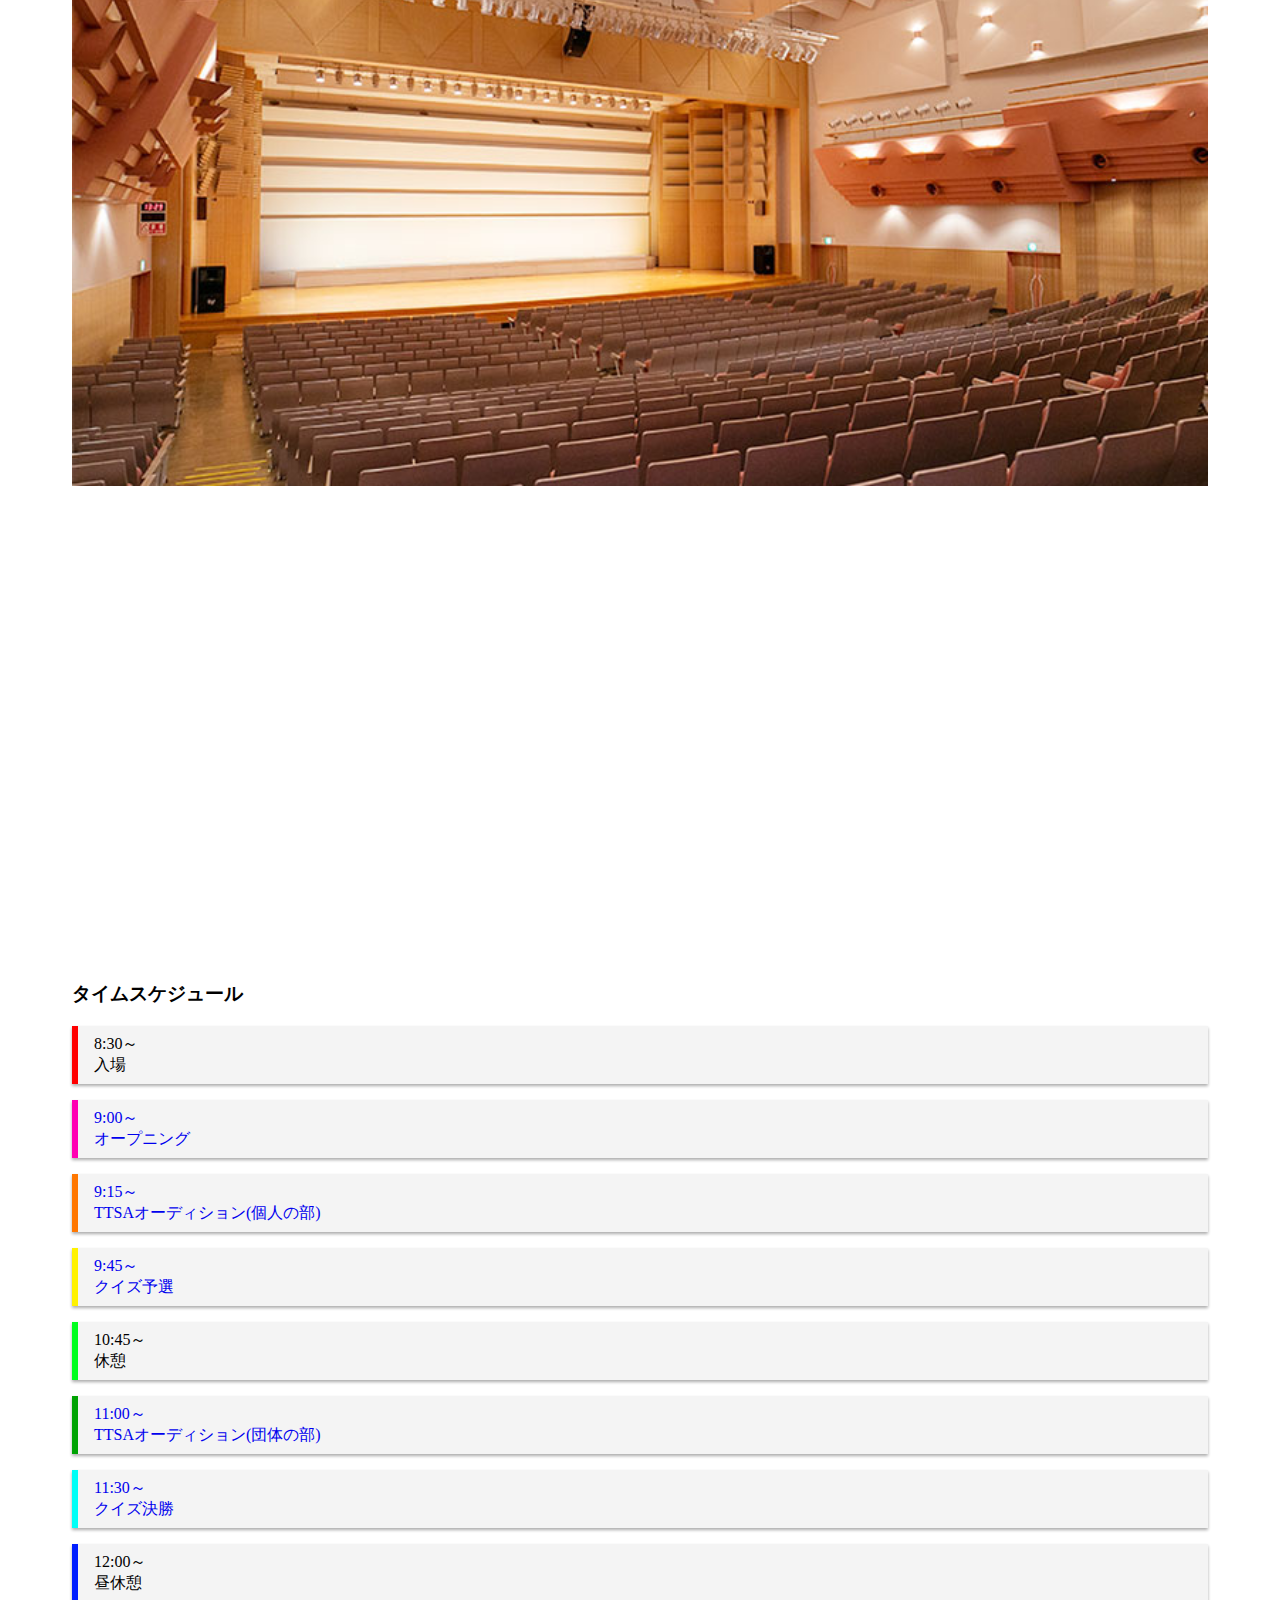
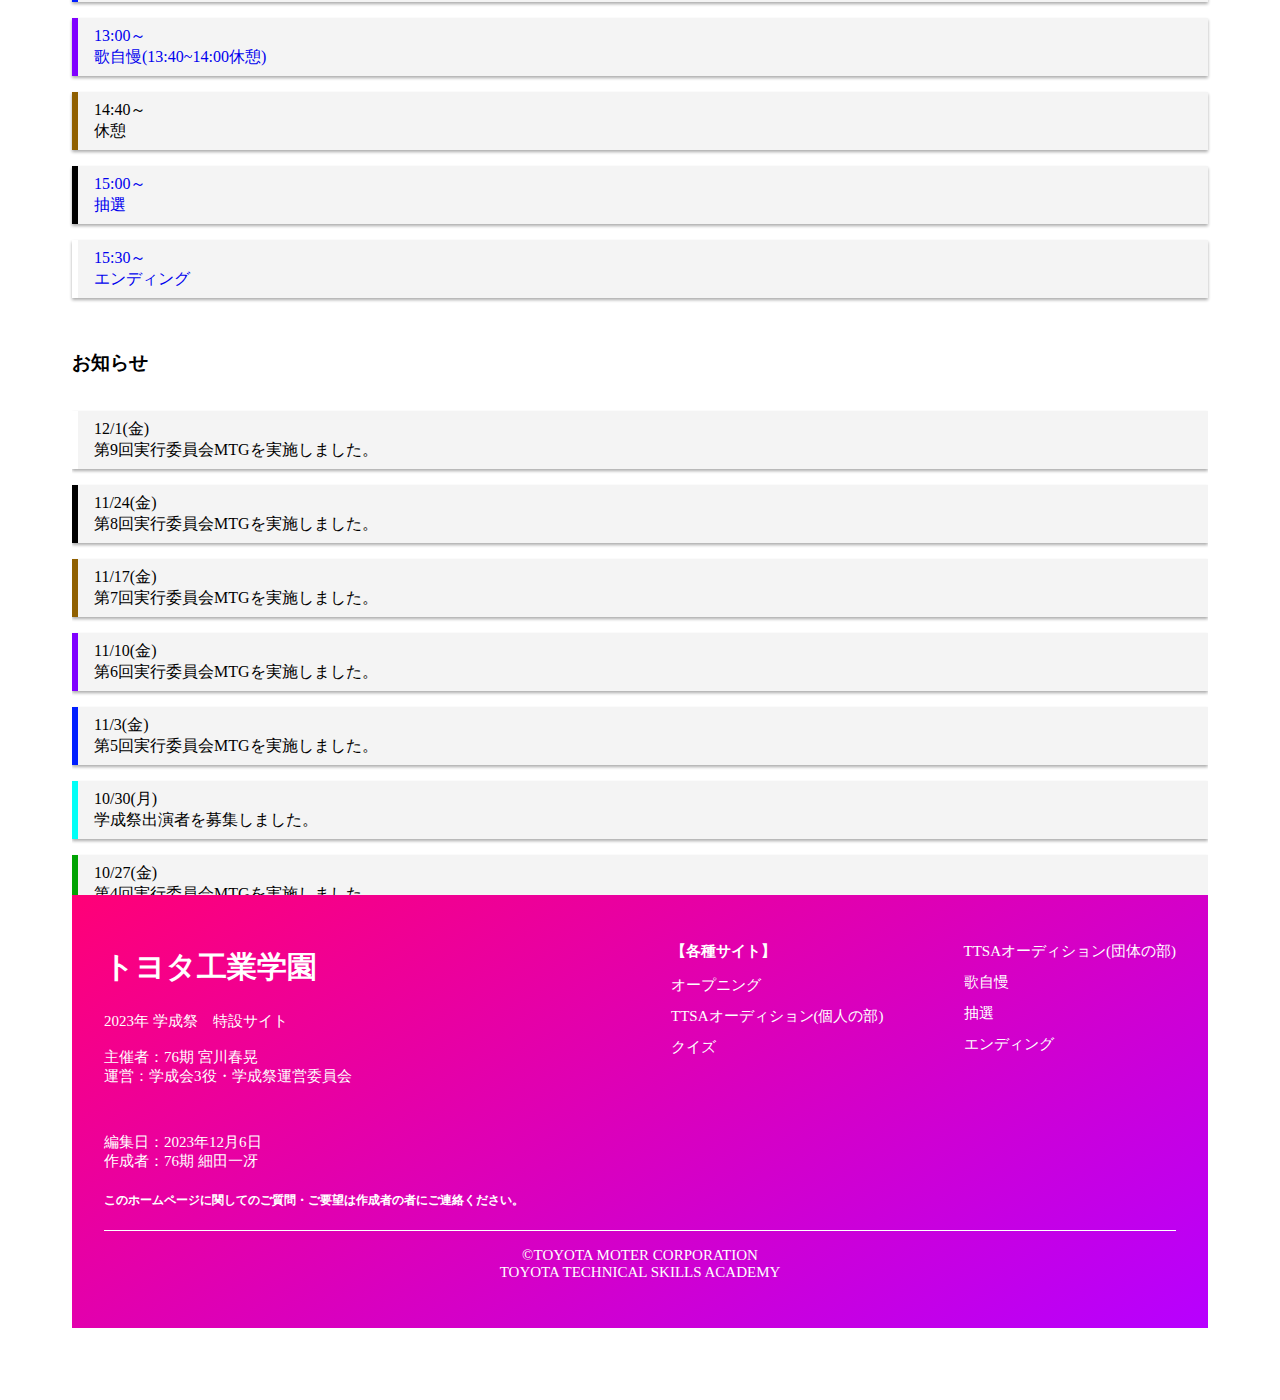
==== commit 63614293: "Update index.html" ====
--- a/index.html
+++ b/index.html
@@ -12,7 +12,6 @@
         <header class="Top">
             <h1 class="Title"><span>2023年　学成祭</span></h1>
             <h4 class="Title2">TOYOTA TECHNICAL SKILLS ACADEMY</h4>
-            <h5 class="Subtitle">編集日：2023年12月1日<br>作成者：76期 細田一冴</span></h5>
         </header>
 
         <main class="main">
@@ -253,6 +252,15 @@
               </div>
             </div>
           </div>
+          <div>
+            <p>
+                編集日：2023年12月6日<br>
+                作成者：76期 細田一冴<br>
+            </p>
+            <h5 class="Subtitle">
+                このホームページに関してのご質問・ご要望は作成者の者にご連絡ください。
+            </h5>
+        </div>
           <hr>
         <p class="会社名">©TOYOTA MOTER CORPORATION<br>TOYOTA TECHNICAL SKILLS ACADEMY</p>
     </footer>
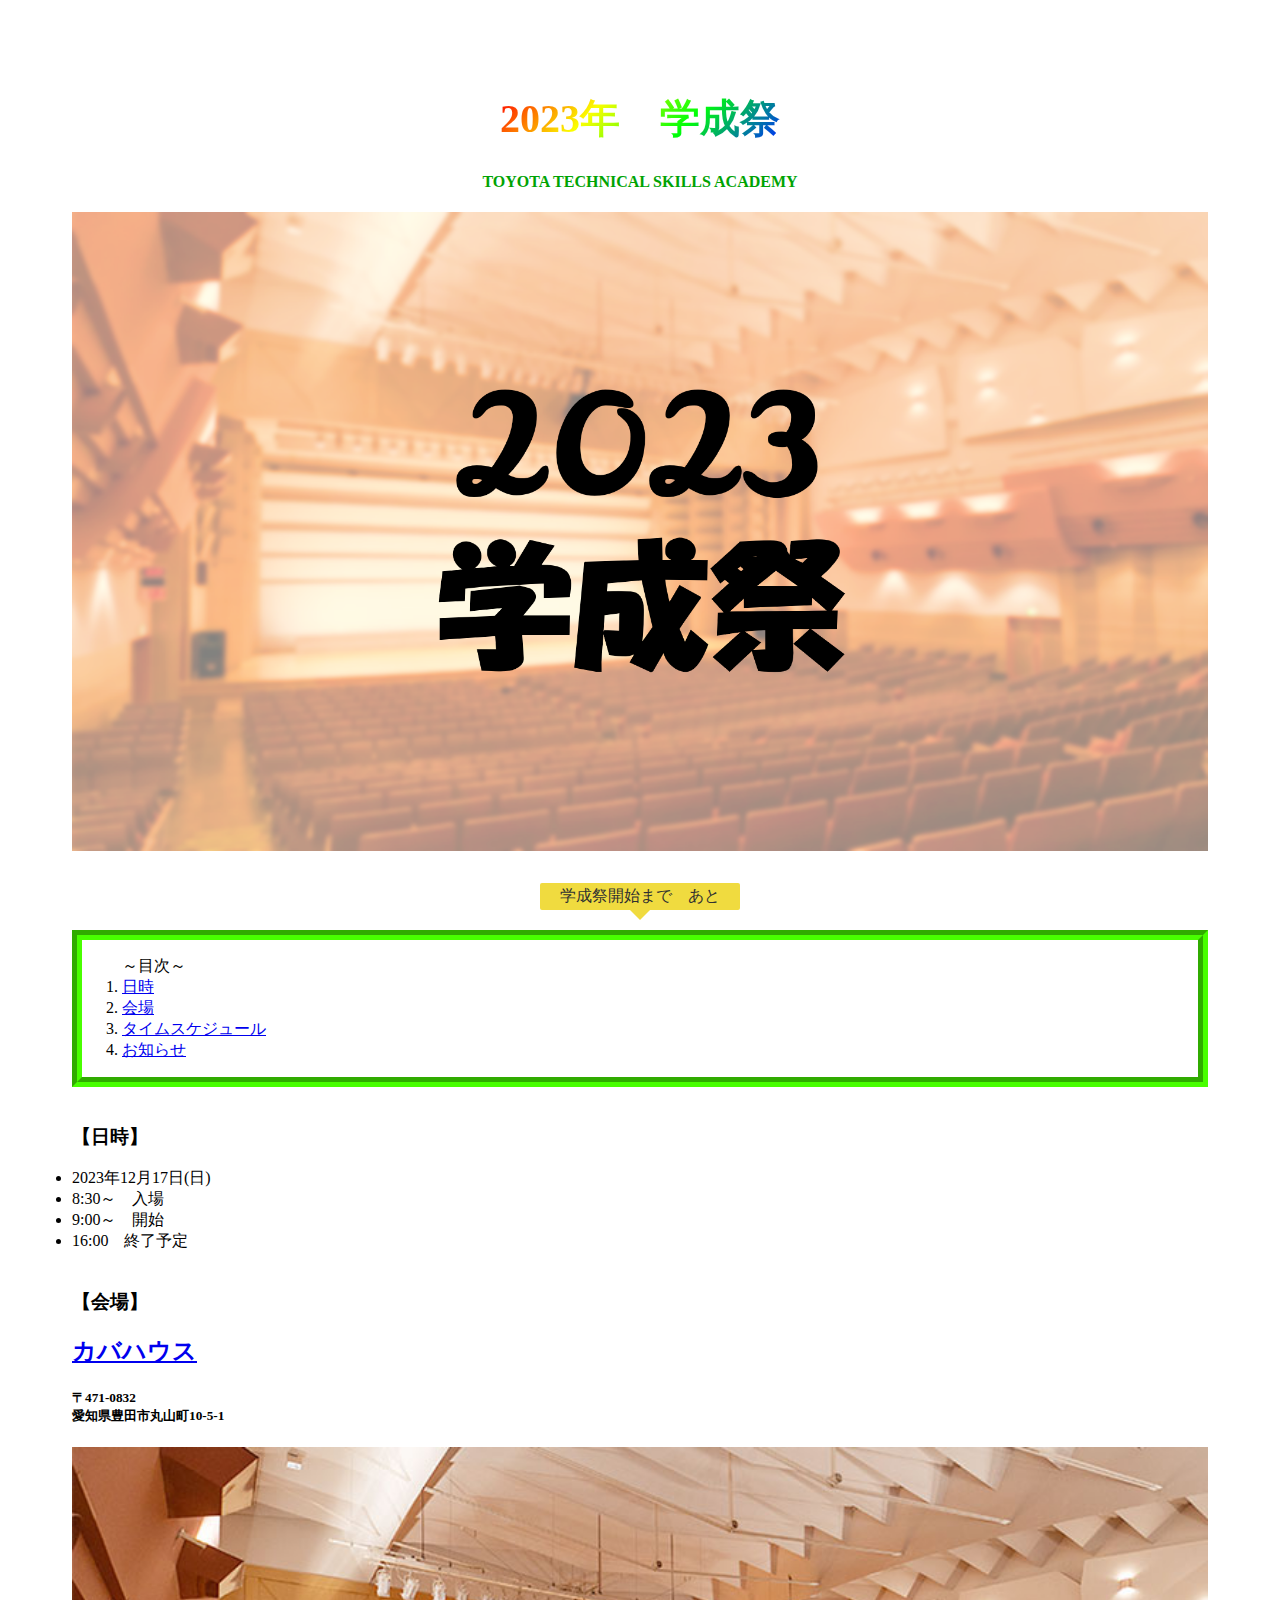
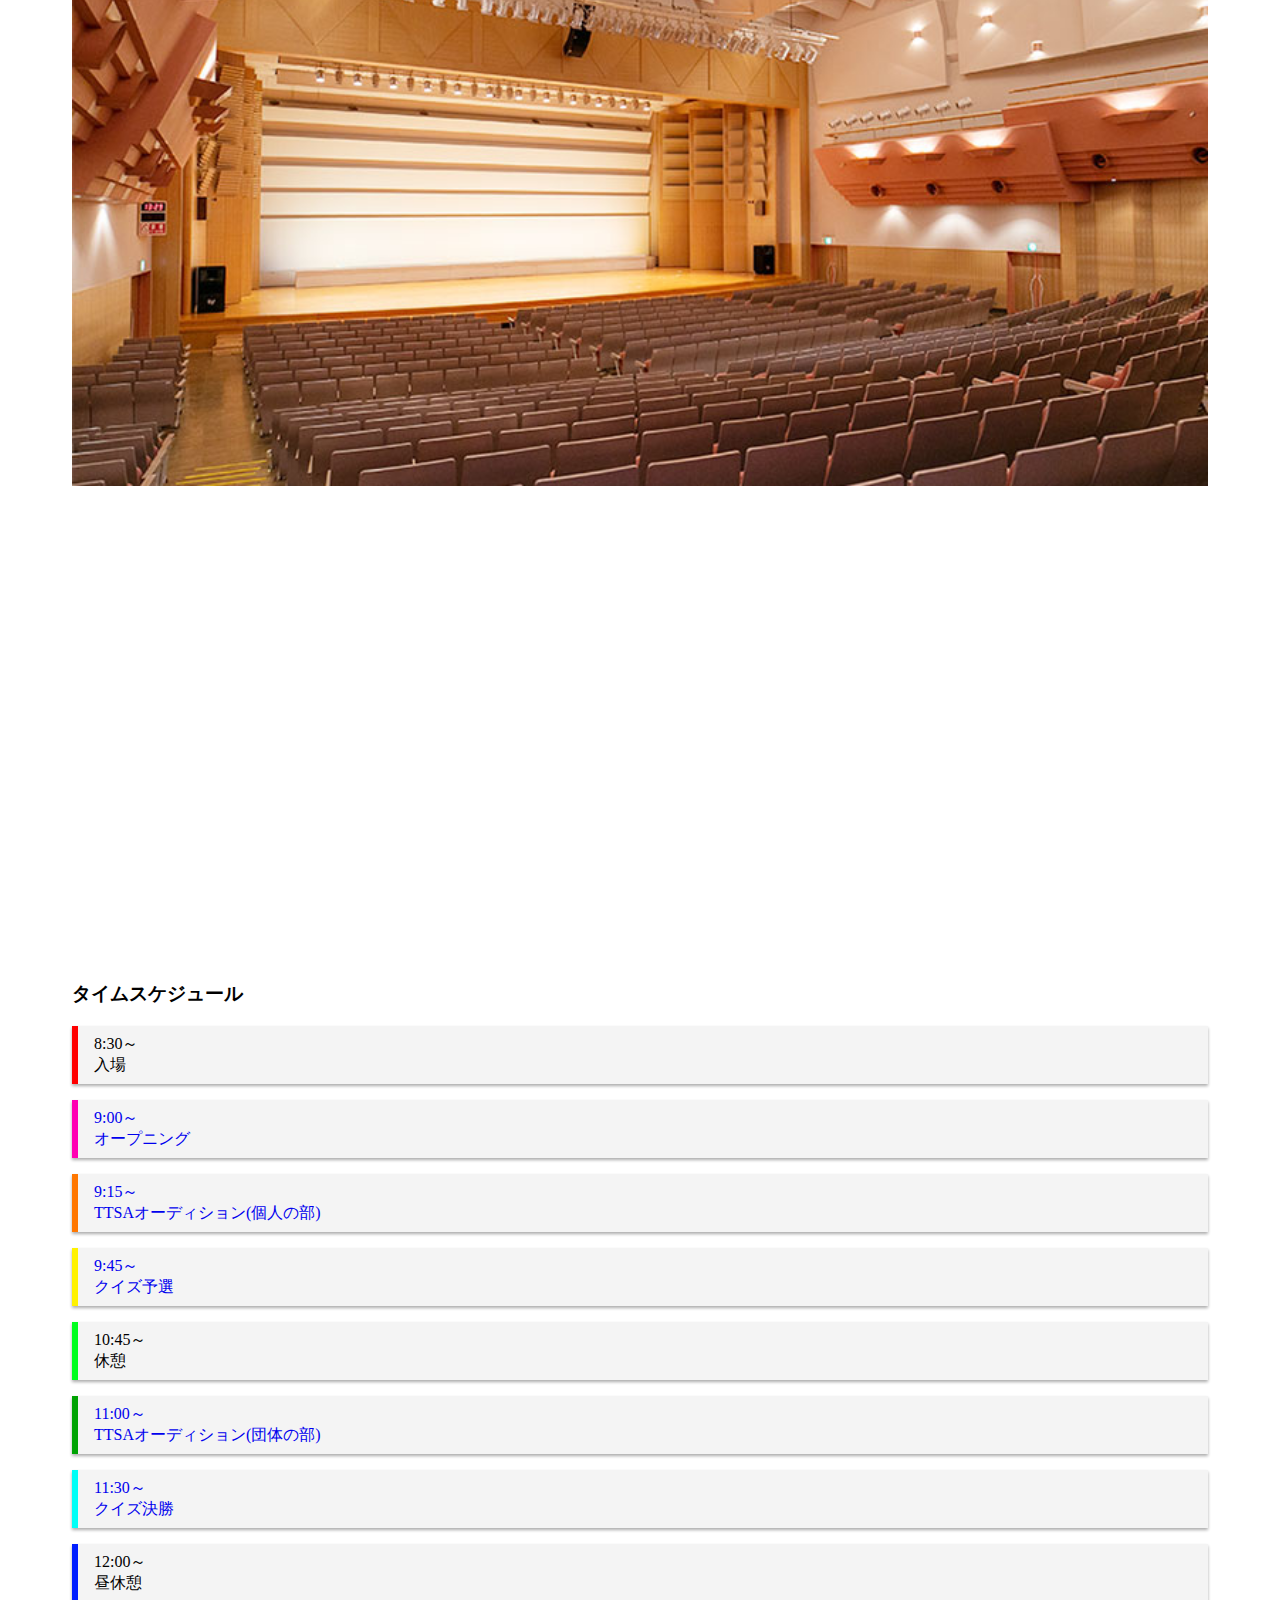
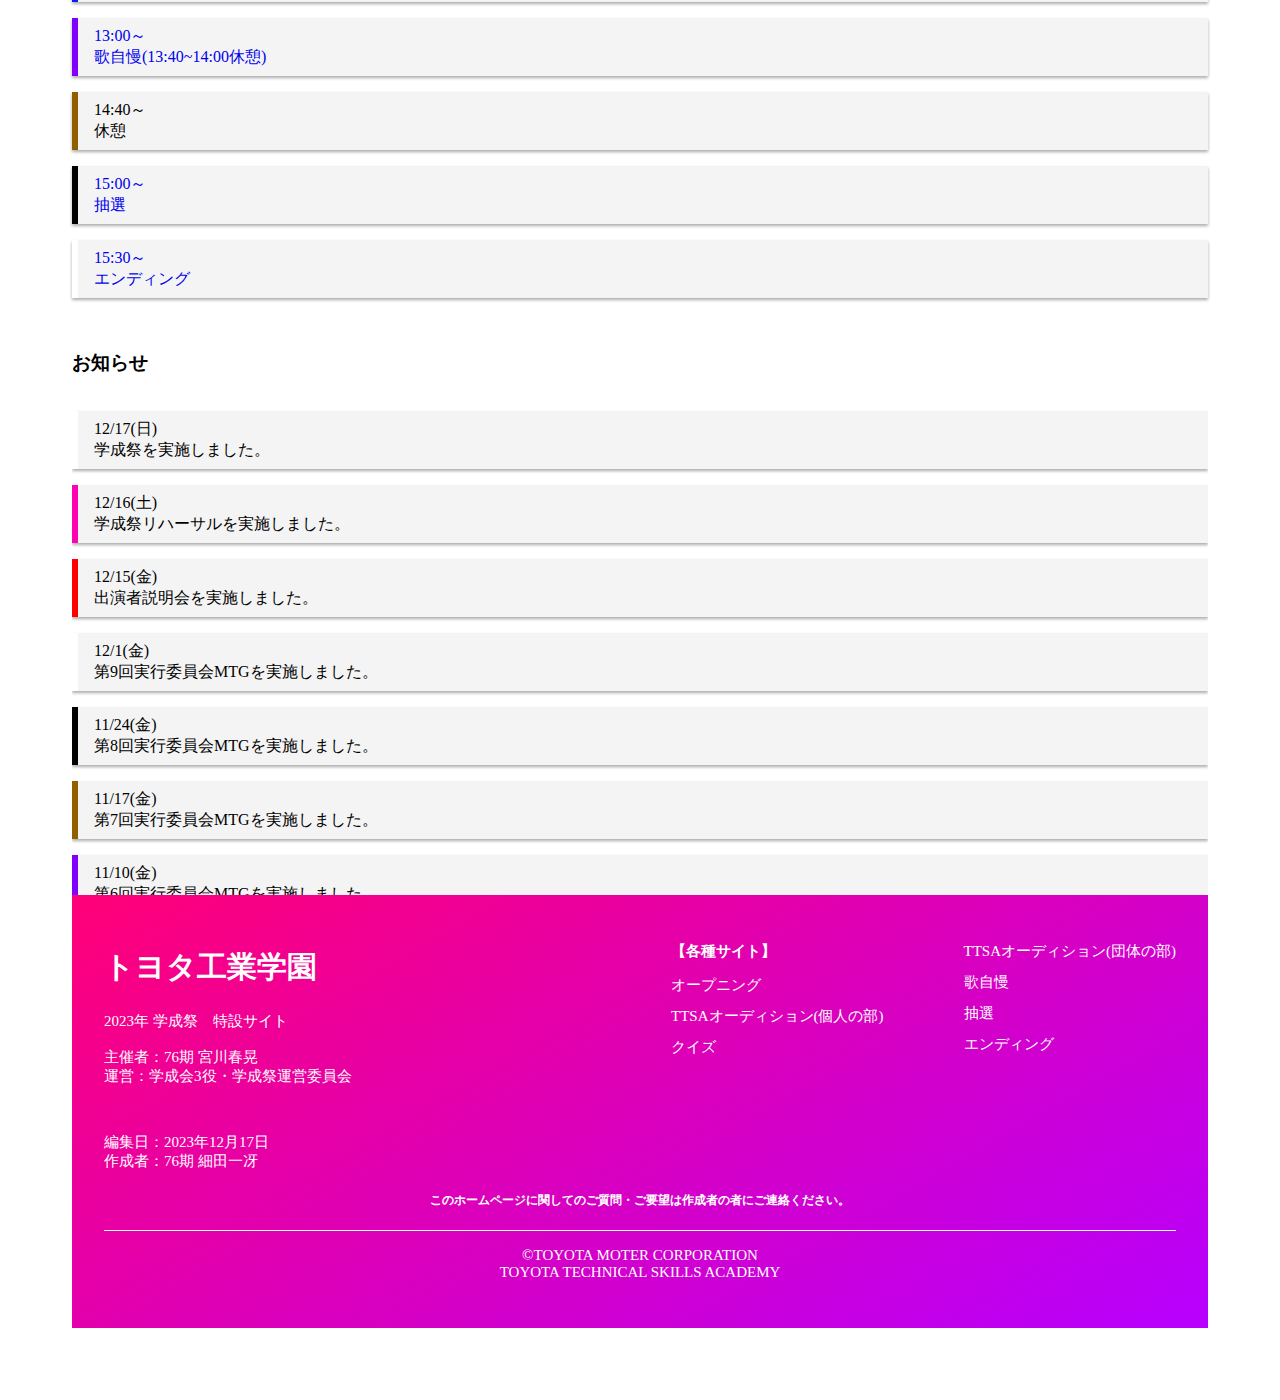
==== commit 2f50eeef: "Update index.html" ====
--- a/index.html
+++ b/index.html
@@ -148,6 +148,24 @@
                 <div class="お知らせbox">
                     <div class="box12">
                         <p>
+                            12/17(日)<br>
+                            学成祭を実施しました。
+                        </p>
+                    </div>
+                    <div class="box2">
+                        <p>
+                            12/16(土)<br>
+                            学成祭リハーサルを実施しました。
+                        </p>
+                    </div>
+                    <div class="box1">
+                        <p>
+                            12/15(金)<br>
+                            出演者説明会を実施しました。
+                        </p>
+                    </div>
+                    <div class="box12">
+                        <p>
                             12/1(金)<br>
                             第9回実行委員会MTGを実施しました。
                         </p>
@@ -254,7 +272,7 @@
           </div>
           <div>
             <p>
-                編集日：2023年12月6日<br>
+                編集日：2023年12月17日<br>
                 作成者：76期 細田一冴<br>
             </p>
             <h5 class="Subtitle">
--- a/style.css
+++ b/style.css
@@ -25,10 +25,6 @@
     font-size: 100%;
     max-width: 100%;
     height: auto;
-}
-
-.Top .Subtitle{
-    text-align: right;
 }
 
 p.atdays {
@@ -269,7 +265,11 @@
       display: flex;
     }
 }
-  
+
+.footer .Subtitle{
+    text-align: center;
+}
+
 .会社名 {
     text-align: center;
 }
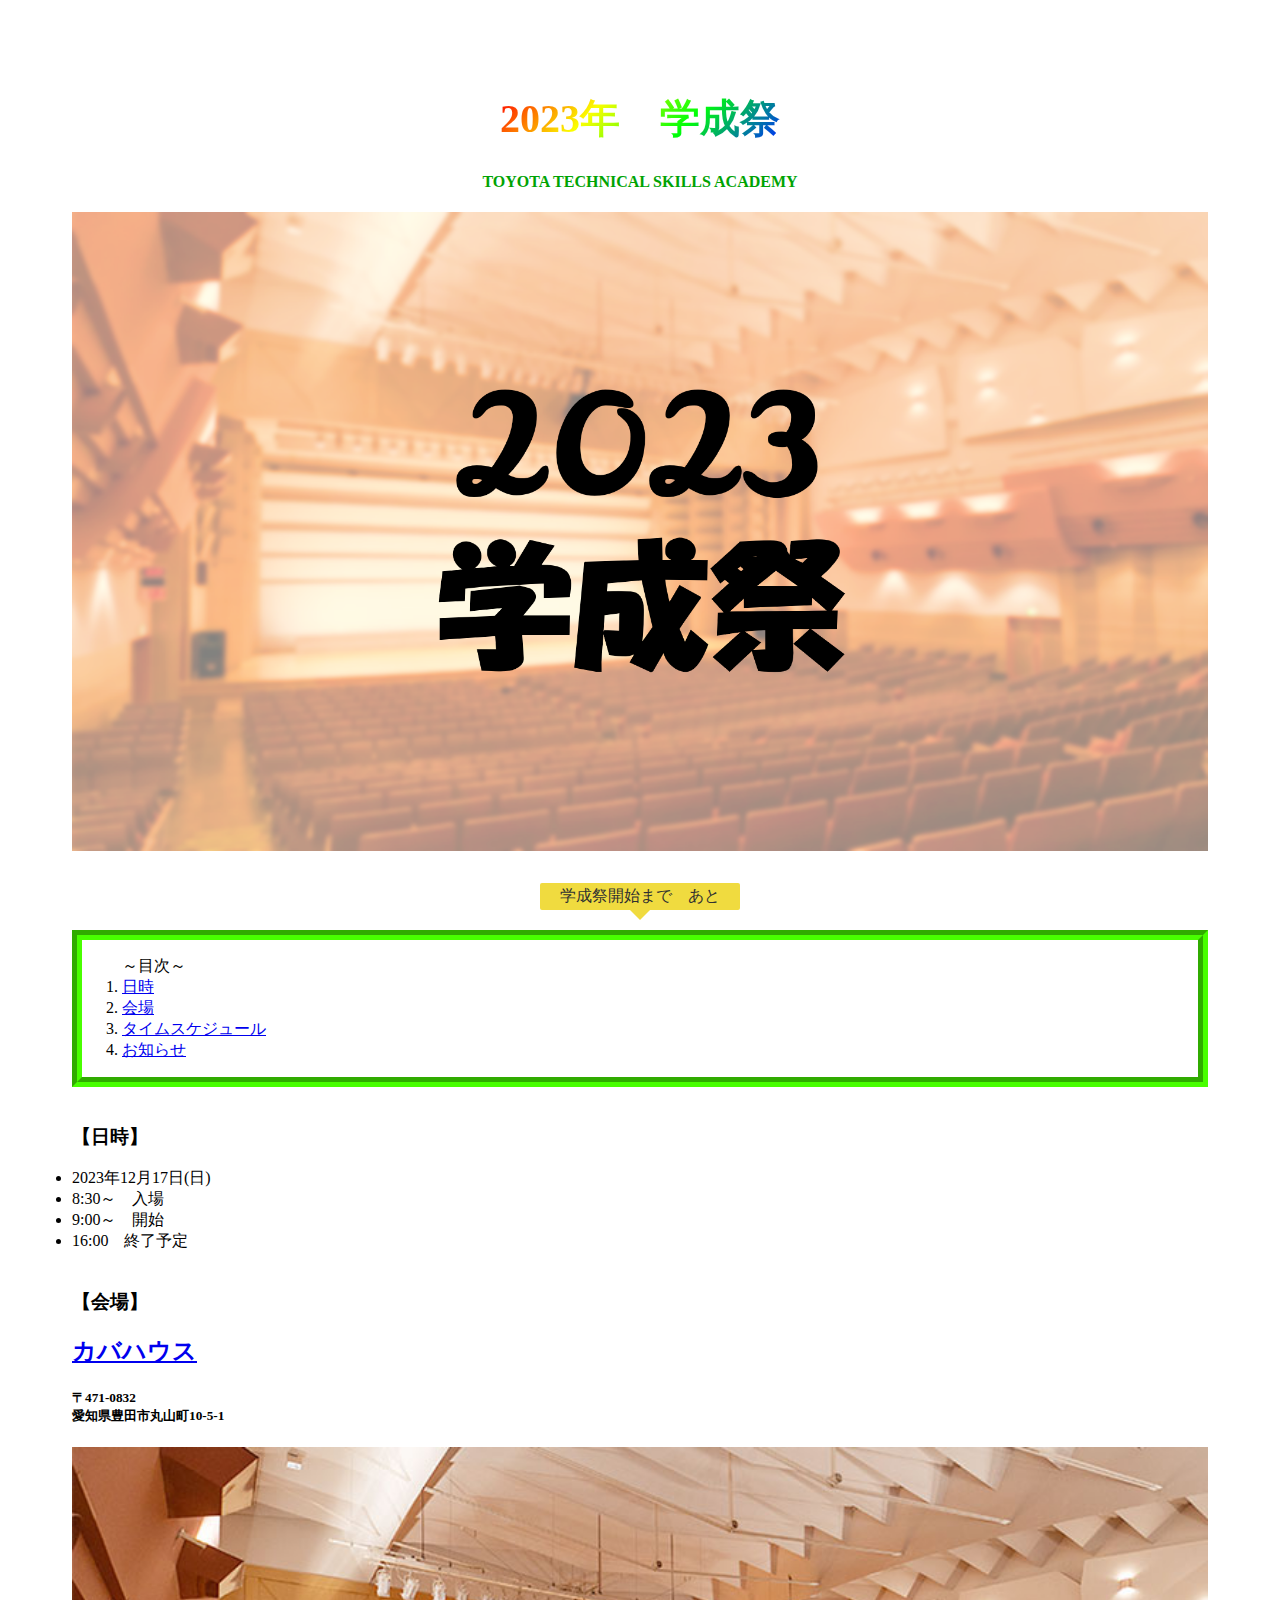
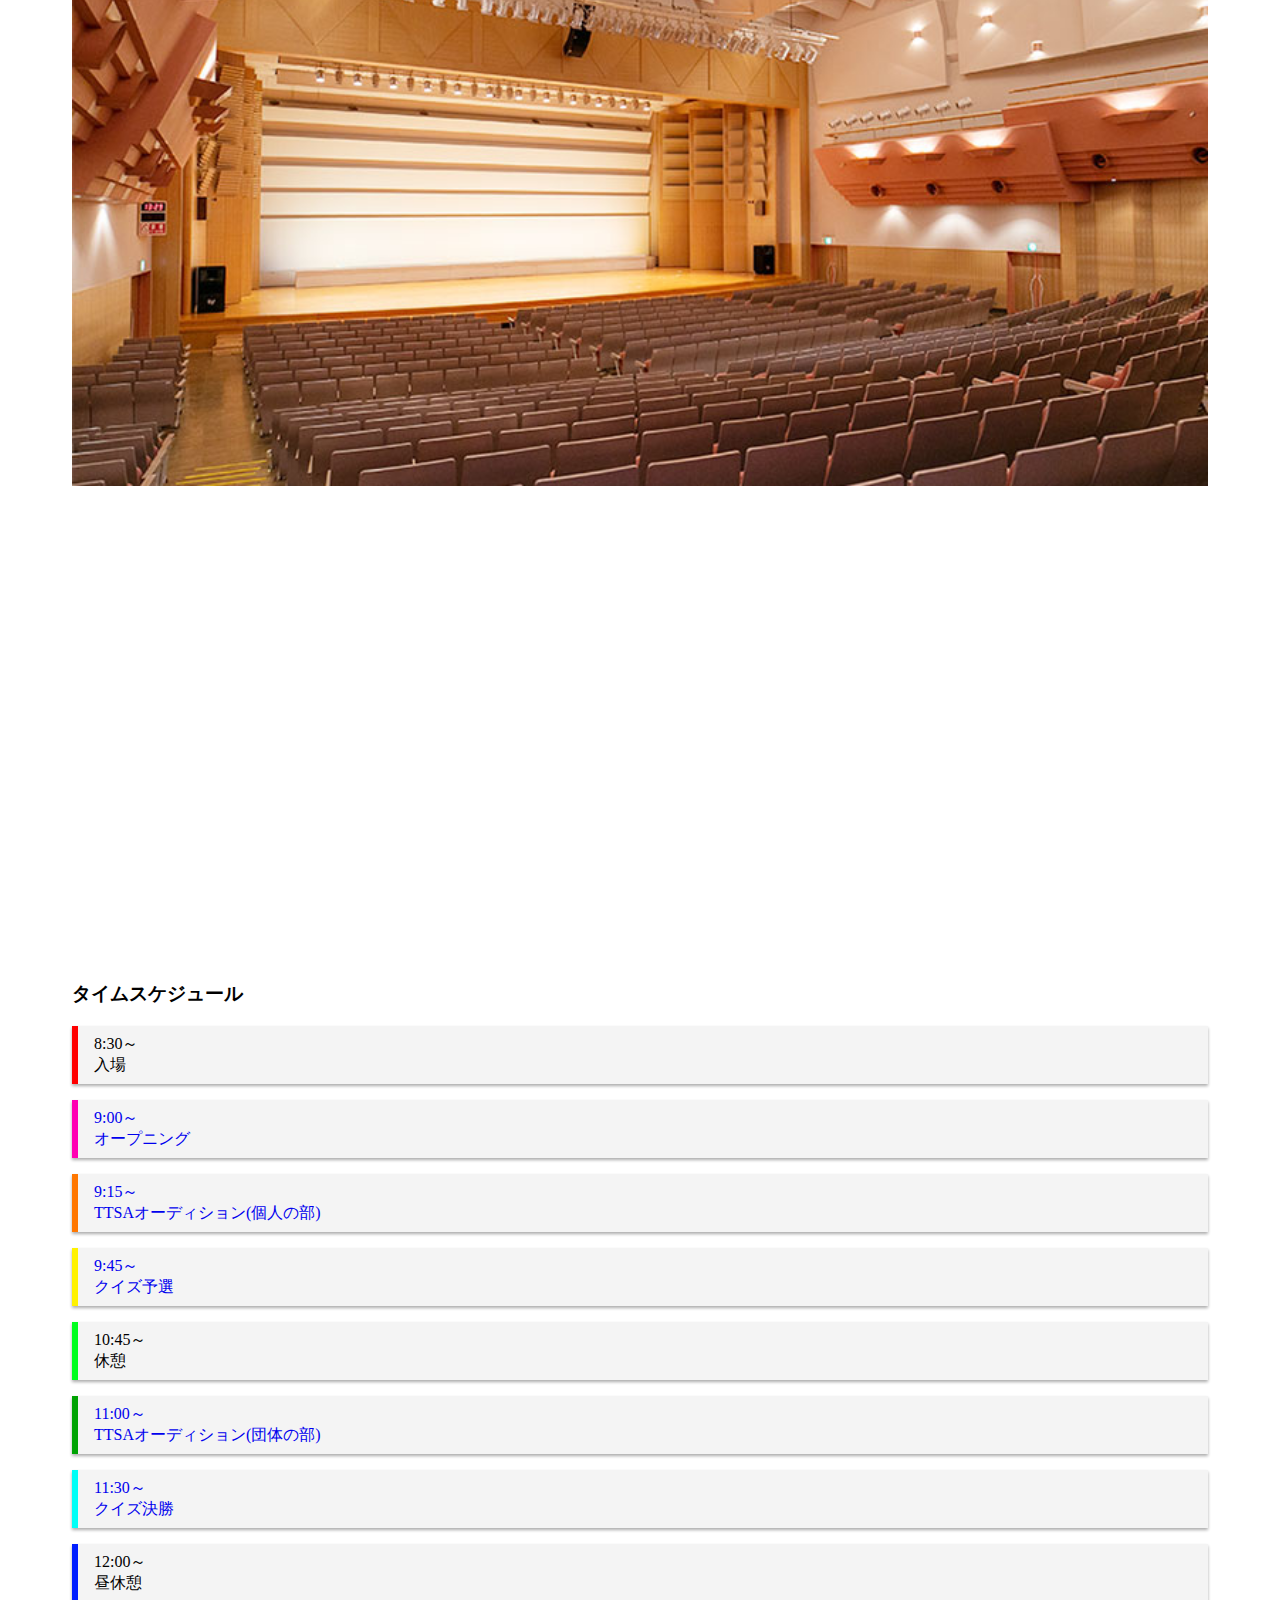
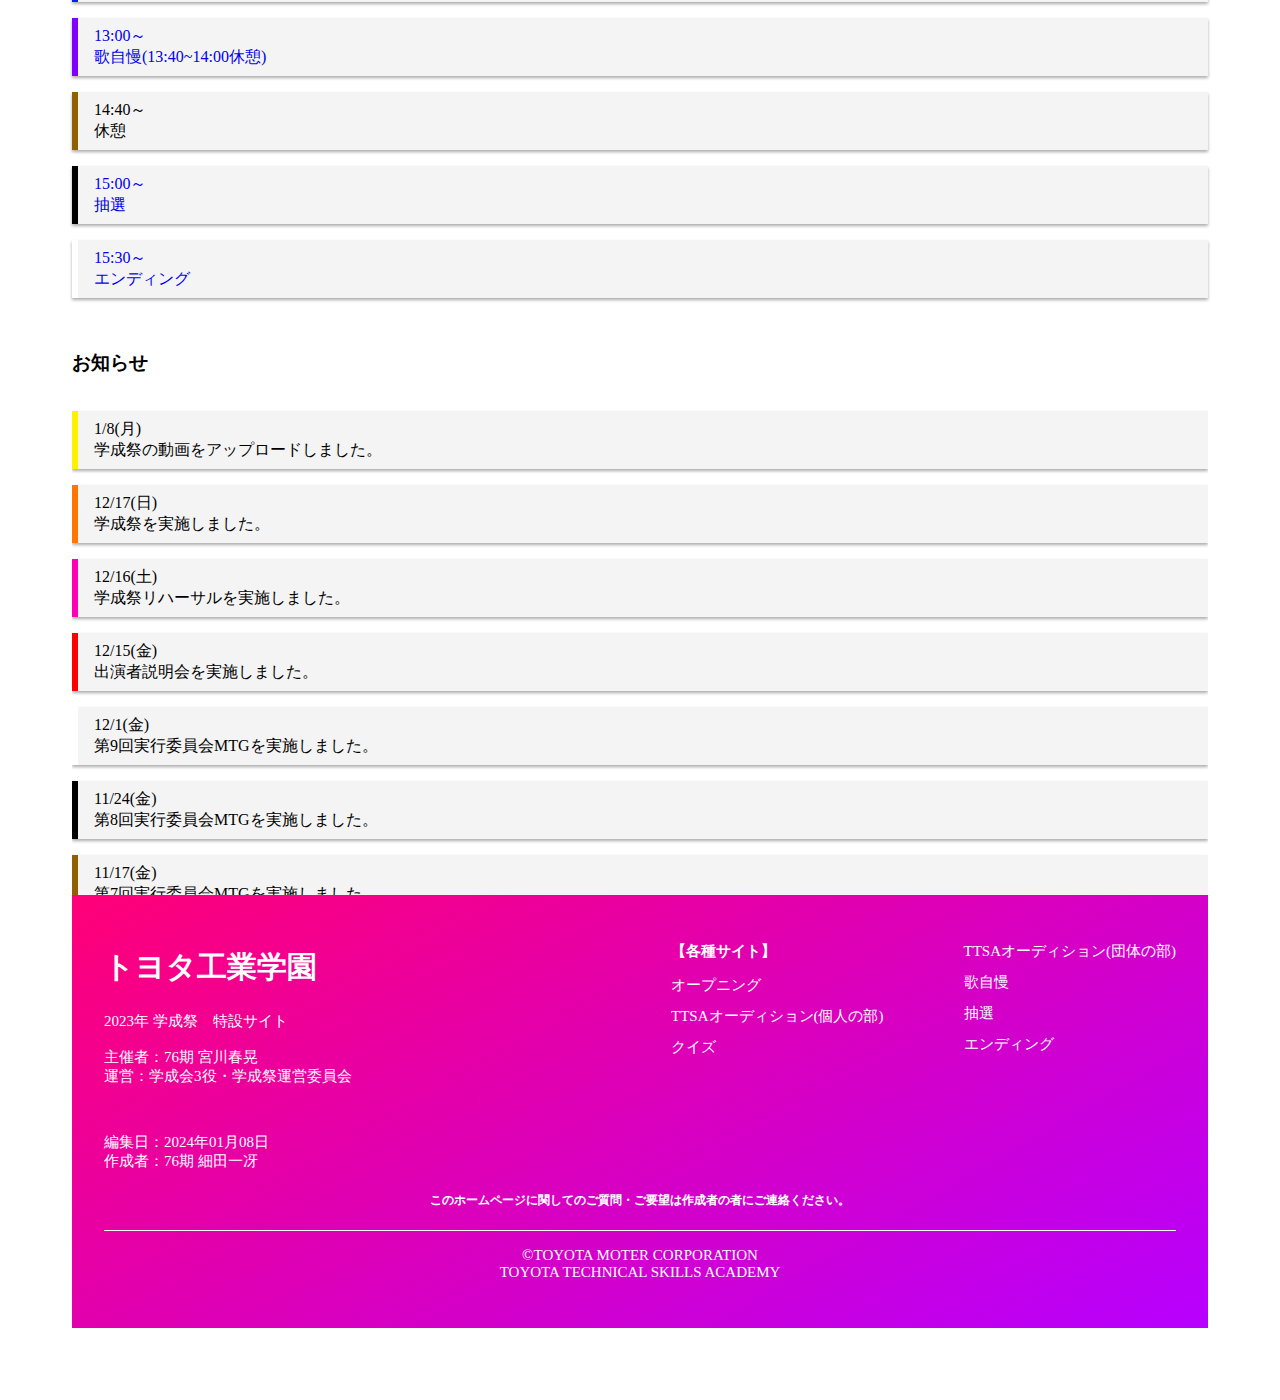
==== commit 482ce77c: "Update index.html" ====
--- a/index.html
+++ b/index.html
@@ -146,7 +146,13 @@
             <div id="お知らせ">
                 <h3>お知らせ</h3>
                 <div class="お知らせbox">
-                    <div class="box12">
+                    <div class="box4">
+                        <p>
+                            1/8(月)<br>
+                            学成祭の動画をアップロードしました。
+                        </p>
+                    </div>
+                    <div class="box3">
                         <p>
                             12/17(日)<br>
                             学成祭を実施しました。
@@ -272,7 +278,7 @@
           </div>
           <div>
             <p>
-                編集日：2023年12月17日<br>
+                編集日：2024年01月08日<br>
                 作成者：76期 細田一冴<br>
             </p>
             <h5 class="Subtitle">
